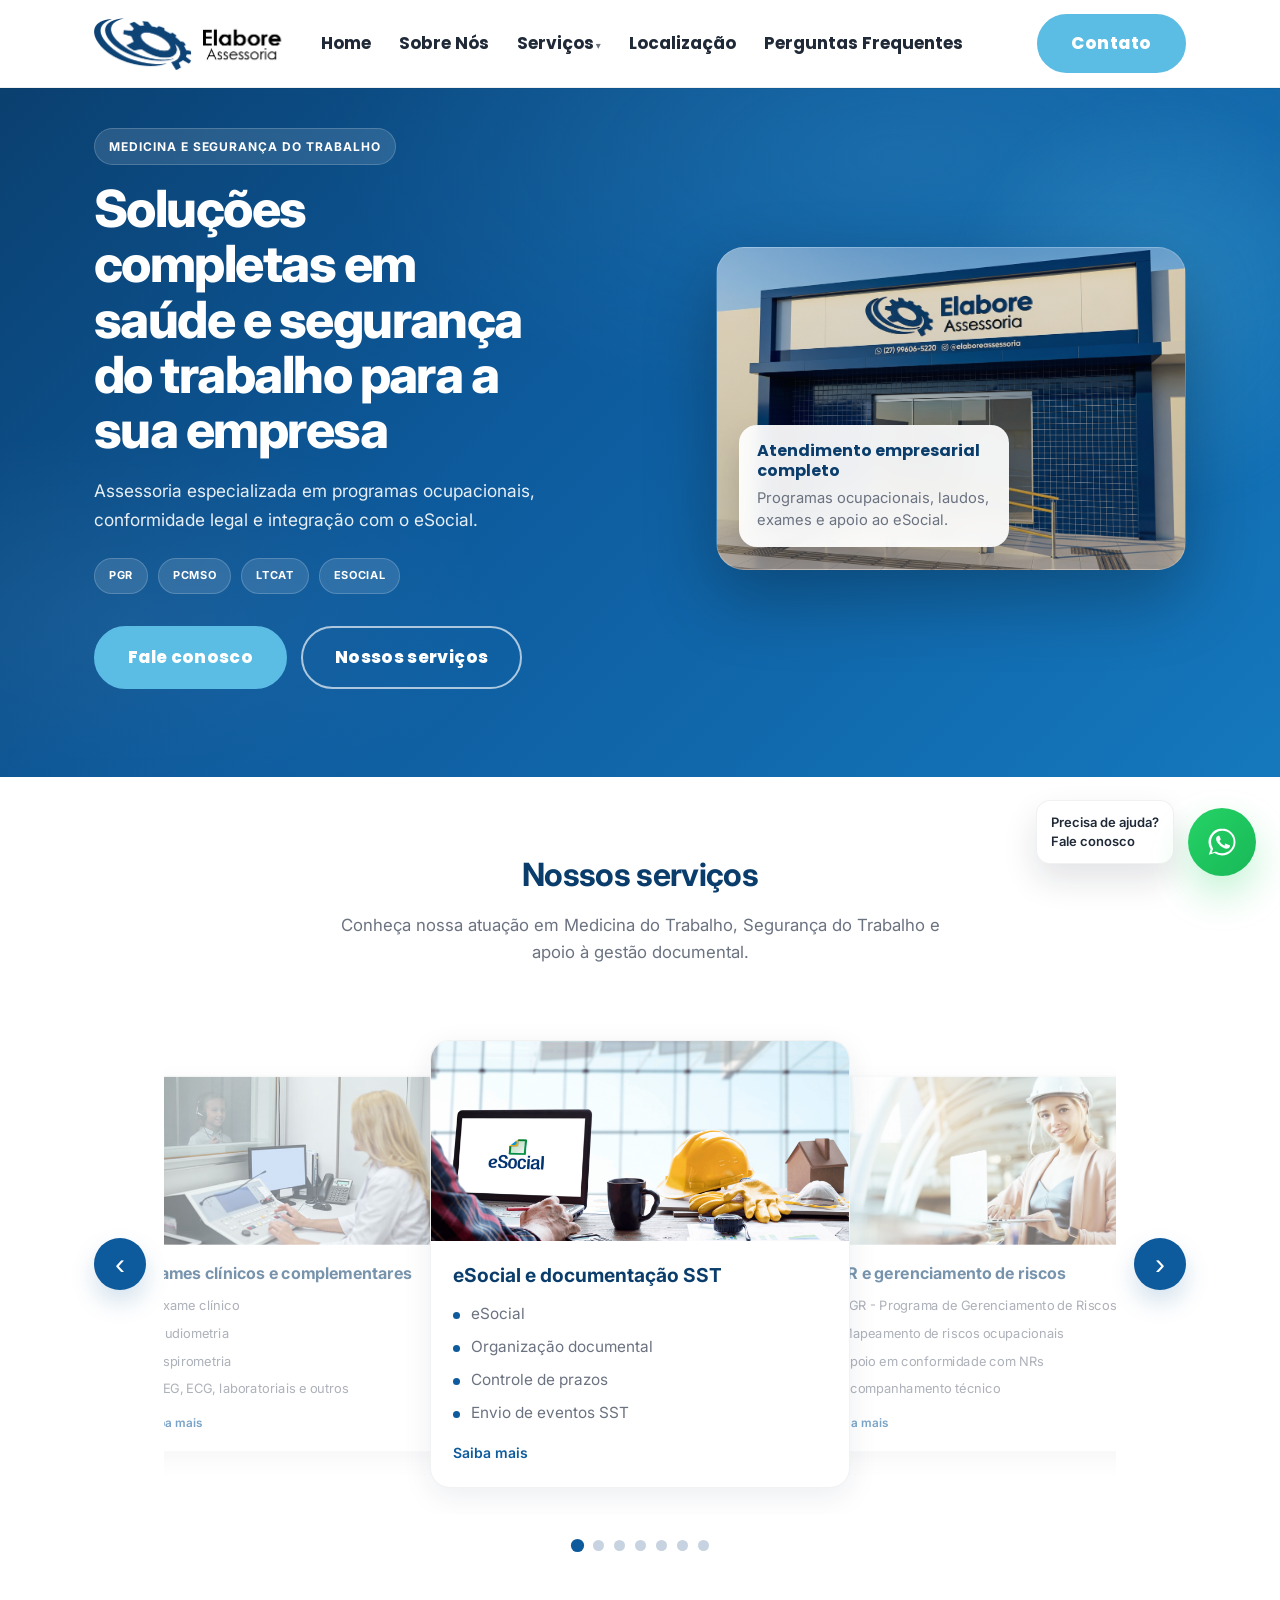
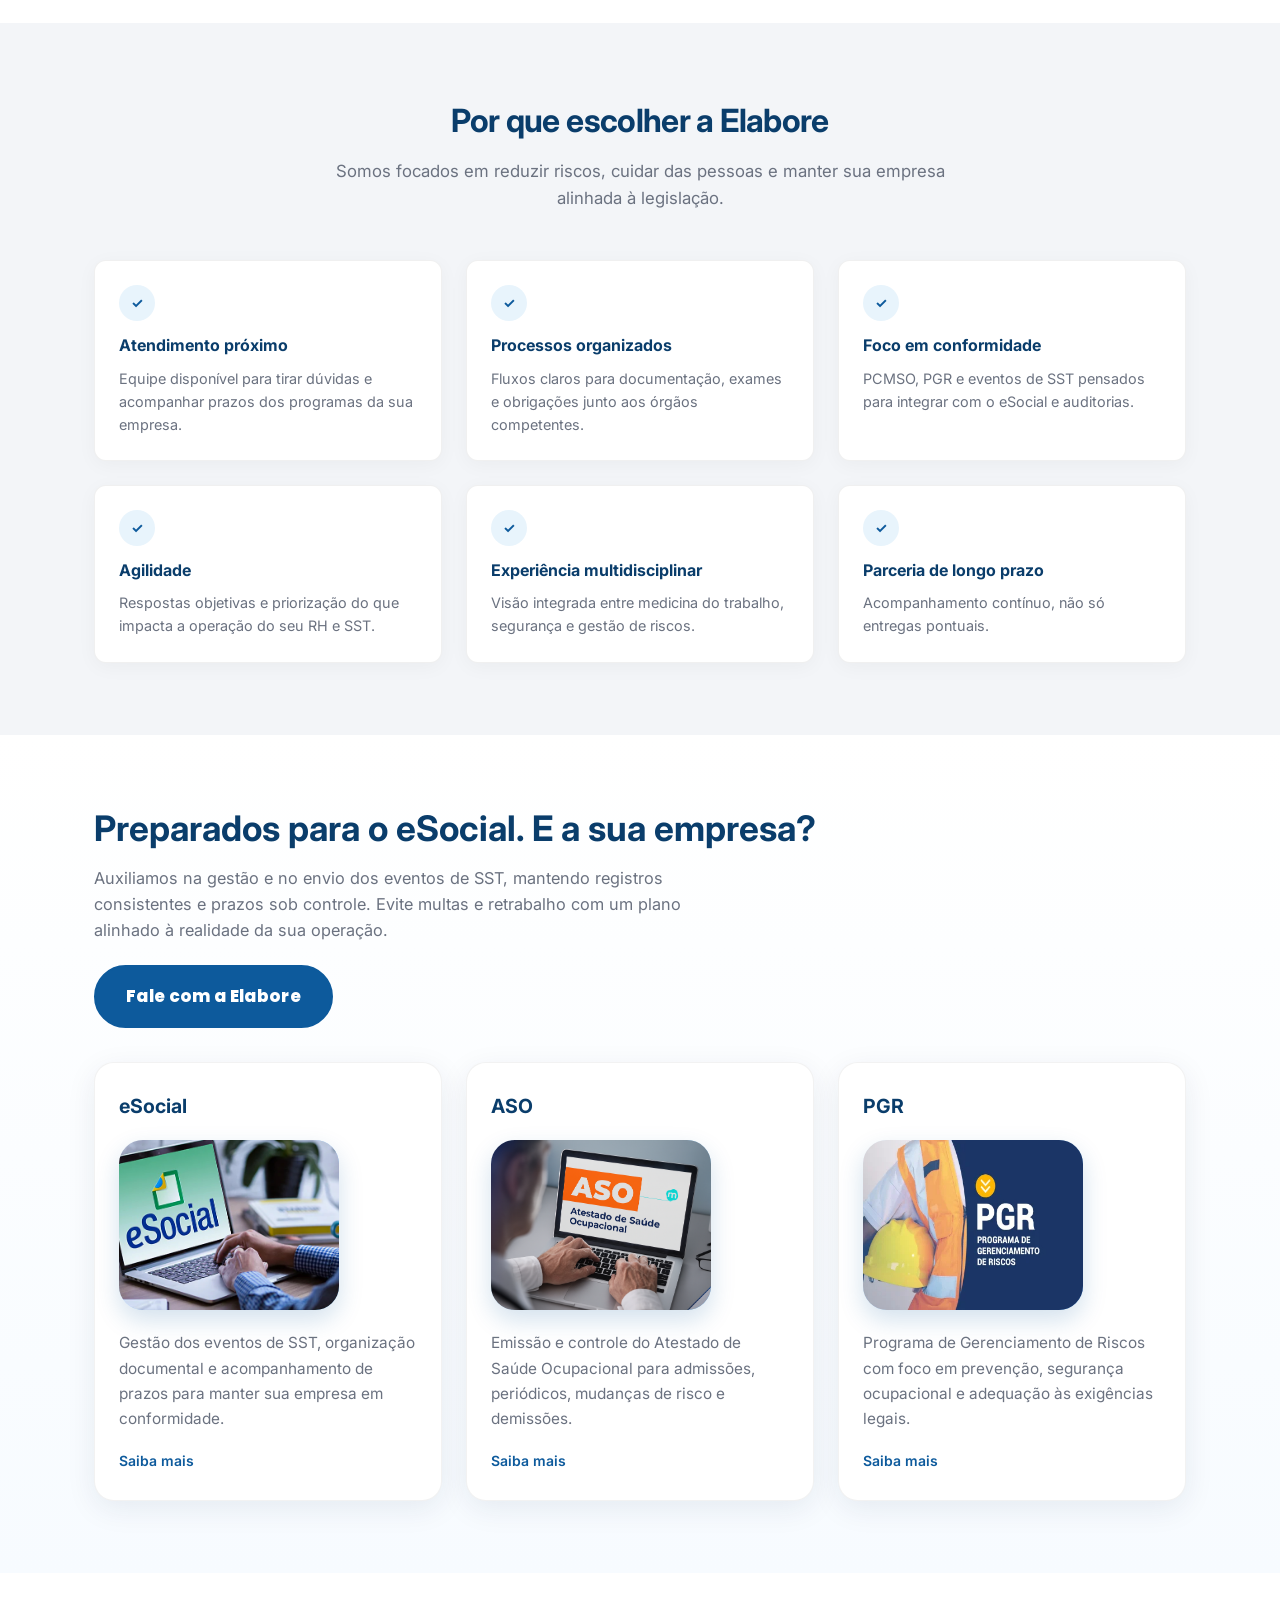
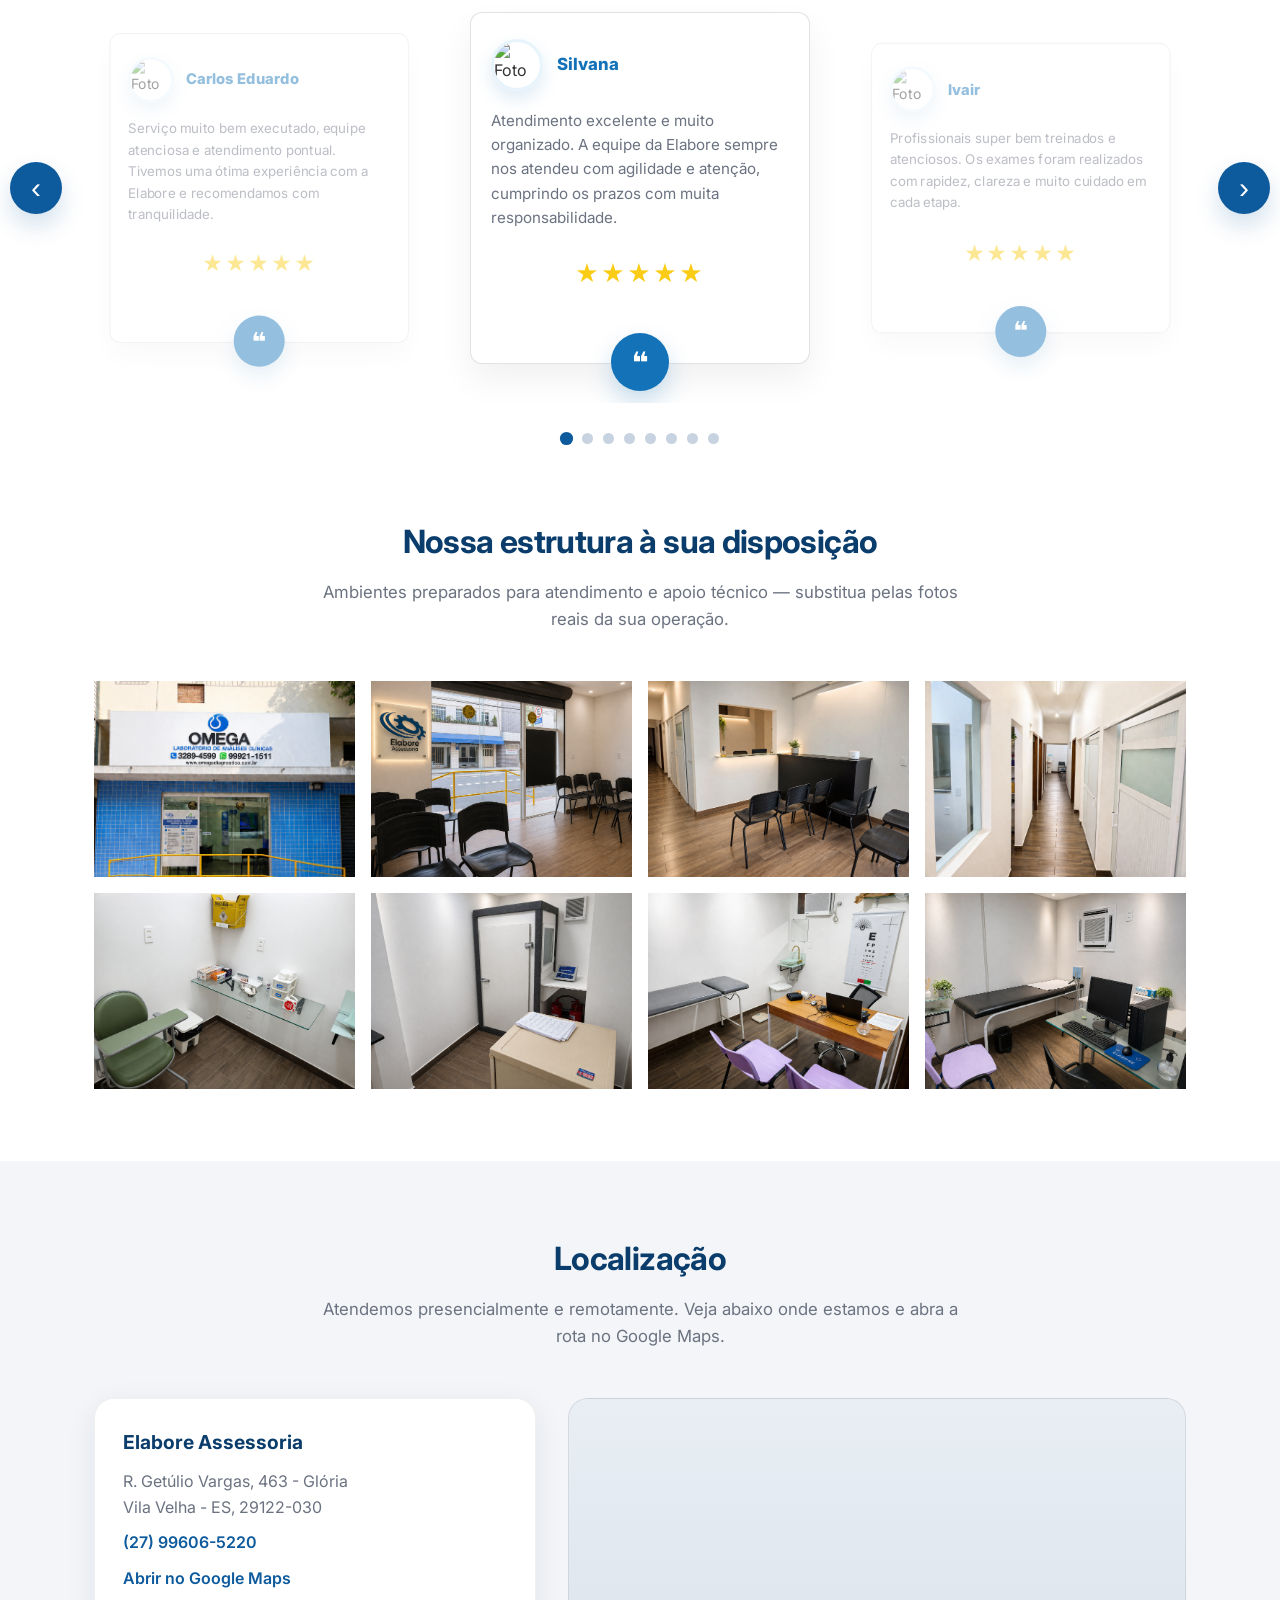
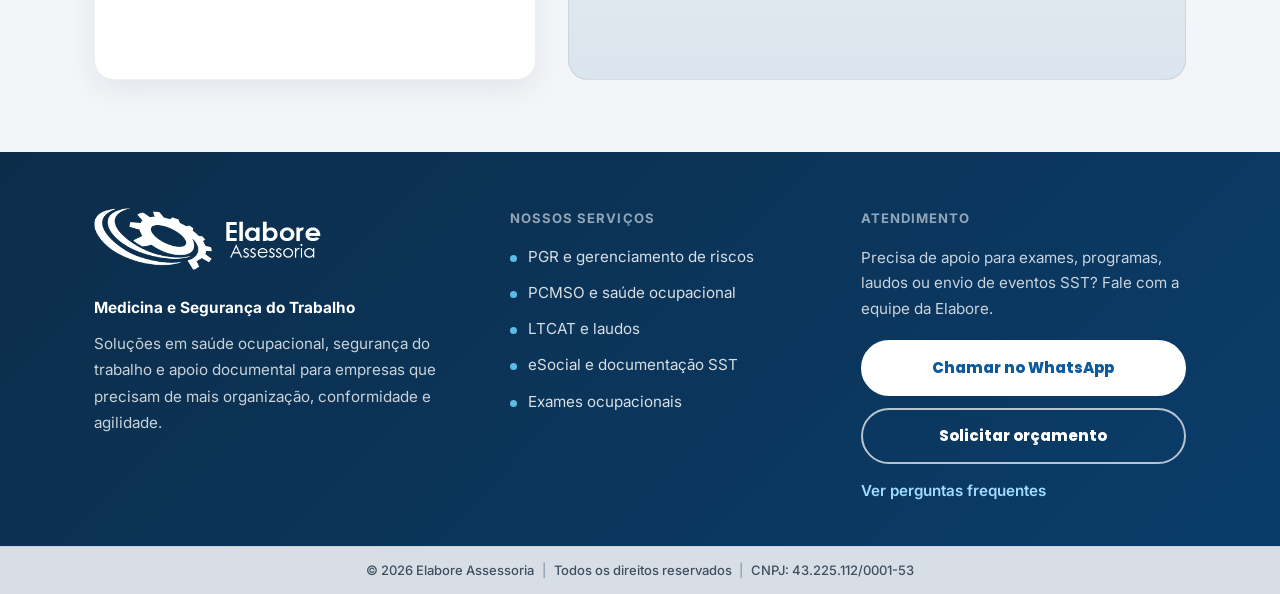
==== index.html @ 05a90b69 "Add files via upload" ====
<!DOCTYPE html>
<html lang="pt-br">
<head>
    <meta charset="UTF-8">
    <meta name="viewport" content="width=device-width, initial-scale=1.0">
    <title>Elabore Assessoria — Medicina e Segurança do Trabalho</title>
    <link rel="stylesheet" href="style.css">
</head>
<body>

    <div class="site-head site-head--top">
        <header class="main-header">
            <div class="container header-inner">
                <a href="#inicio" class="logo-area" aria-label="Elabore Assessoria — início">
                    <img src="logo.png" alt="Elabore Assessoria" class="logo-img" width="200" height="56" decoding="async">
                </a>

                <button class="menu-toggle" type="button" aria-label="Abrir menu" aria-expanded="false">
                    <span></span>
                    <span></span>
                    <span></span>
                </button>

                <nav class="navigation" aria-label="Principal">
                    <ul>
                        <li><a href="#inicio">Home</a></li>
                        <li><a href="#sobre">Sobre Nós</a></li>
                        <li class="nav-dropdown">
                            <a href="medicina-do-trabalho.html" class="nav-dropdown-trigger">Serviços</a>
                            <ul class="nav-dropdown-menu" role="menu">
                                <li><a href="medicina-do-trabalho.html" role="menuitem">Medicina do Trabalho</a></li>
                                <li><a href="seguranca-do-trabalho.html" role="menuitem">Segurança do Trabalho</a></li>
                                <li><a href="laudos-e-ergonomia.html" role="menuitem">Laudos e Ergonomia</a></li>
                                <li><a href="esocial-e-gestao-sst.html" role="menuitem">eSocial e Gestão SST</a></li>
                            </ul>
                        </li>
                        <li><a href="#localizacao">Localização</a></li>
                        <li><a href="faq.html">Perguntas Frequentes</a></li>
                    </ul>
                </nav>

                <div class="header-cta">
                    <a href="contato.html" class="btn-contato-header">Contato</a>
                </div>
            </div>
        </header>
    </div>

    <main>
        <section class="hero" id="inicio">
            <div class="hero-overlay"></div>
        
            <div class="container hero-layout">
                <div class="hero-content">
                    <p class="hero-kicker">Medicina e Segurança do Trabalho</p>
        
                    <h1>Soluções completas em saúde e segurança do trabalho para a sua empresa</h1>
        
                    <p class="hero-lead">
                        Assessoria especializada em programas ocupacionais, conformidade legal e integração com o eSocial.
                    </p>
        
                    <ul class="hero-tags" aria-label="Principais entregas">
                        <li>PGR</li>
                        <li>PCMSO</li>
                        <li>LTCAT</li>
                        <li>eSocial</li>
                    </ul>
        
                    <div class="hero-buttons">
                        <a href="contato.html" class="btn-hero-primary">Fale conosco</a>
                        <a href="#servicos" class="btn-hero-secondary">Nossos serviços</a>
                    </div>
                </div>
        
                <div class="hero-visual" aria-hidden="true">
                    <div class="hero-visual-card hero-visual-card--fachada">
                        <div class="hero-floating-badge">
                            <strong>Atendimento empresarial completo</strong>
                            <span>Programas ocupacionais, laudos, exames e apoio ao eSocial.</span>
                        </div>
                    </div>
                </div>
            </div>
        </section>

        <section class="section section-services" id="servicos">
            <div class="container">
                <header class="section-head">
                    <h2>Nossos serviços</h2>
                    <p>Conheça nossa atuação em Medicina do Trabalho, Segurança do Trabalho e apoio à gestão documental.</p>
                </header>
        
                <div class="services-carousel">
                    <button class="services-nav prev" aria-label="Serviço anterior">‹</button>
        
                    <div class="services-stage">
                        <article class="service-slide active">
                            <div class="service-card service-card--carousel">
                                <div class="service-card-media service-card-media--esocial"></div>
                                <div class="service-card-body">
                                    <h3>eSocial e documentação SST</h3>
                                    <ul class="service-list">
                                        <li>eSocial</li>
                                        <li>Organização documental</li>
                                        <li>Controle de prazos</li>
                                        <li>Envio de eventos SST</li>
                                    </ul>
                                    <a href="contato.html" class="link-arrow">Saiba mais</a>
                                </div>
                            </div>
                        </article>
        
                        <article class="service-slide next">
                            <div class="service-card service-card--carousel">
                                <div class="service-card-media service-card-media--pgr"></div>
                                <div class="service-card-body">
                                    <h3>PGR e gerenciamento de riscos</h3>
                                    <ul class="service-list">
                                        <li>PGR - Programa de Gerenciamento de Riscos</li>
                                        <li>Mapeamento de riscos ocupacionais</li>
                                        <li>Apoio em conformidade com NRs</li>
                                        <li>Acompanhamento técnico</li>
                                    </ul>
                                    <a href="contato.html" class="link-arrow">Saiba mais</a>
                                </div>
                            </div>
                        </article>
        
                        <article class="service-slide">
                            <div class="service-card service-card--carousel">
                                <div class="service-card-media service-card-media--ltcat"></div>
                                <div class="service-card-body">
                                    <h3>LTCAT e laudos ambientais</h3>
                                    <ul class="service-list">
                                        <li>LTCAT - Laudo Técnico das Condições Ambientais</li>
                                        <li>Avaliações ambientais</li>
                                        <li>Suporte técnico para PPP</li>
                                        <li>Base documental para auditorias</li>
                                    </ul>
                                    <a href="contato.html" class="link-arrow">Saiba mais</a>
                                </div>
                            </div>
                        </article>
        
                        <article class="service-slide">
                            <div class="service-card service-card--carousel">
                                <div class="service-card-media service-card-media--pcmso"></div>
                                <div class="service-card-body">
                                    <h3>PCMSO e saúde ocupacional</h3>
                                    <ul class="service-list">
                                        <li>PCMSO - Programa de Controle Médico de Saúde Ocupacional</li>
                                        <li>Coordenação médica</li>
                                        <li>ASO</li>
                                        <li>Acompanhamento de saúde do trabalhador</li>
                                    </ul>
                                    <a href="contato.html" class="link-arrow">Saiba mais</a>
                                </div>
                            </div>
                        </article>
        
                        <article class="service-slide">
                            <div class="service-card service-card--carousel">
                                <div class="service-card-media service-card-media--ergonomia"></div>
                                <div class="service-card-body">
                                    <h3>AET e ergonomia do trabalho</h3>
                                    <ul class="service-list">
                                        <li>AET - Análise Ergonômica do Trabalho</li>
                                        <li>Avaliações ergonômicas</li>
                                        <li>Recomendações de adequação</li>
                                        <li>Melhoria de conforto e prevenção</li>
                                    </ul>
                                    <a href="contato.html" class="link-arrow">Saiba mais</a>
                                </div>
                            </div>
                        </article>
        
                        <article class="service-slide">
                            <div class="service-card service-card--carousel">
                                <div class="service-card-media service-card-media--admissional"></div>
                                <div class="service-card-body">
                                    <h3>Exames ocupacionais essenciais</h3>
                                    <ul class="service-list">
                                        <li>Exame admissional</li>
                                        <li>Exame periódico</li>
                                        <li>Mudança de riscos ocupacionais</li>
                                        <li>Exame demissional</li>
                                    </ul>
                                    <a href="contato.html" class="link-arrow">Saiba mais</a>
                                </div>
                            </div>
                        </article>
        
                        <article class="service-slide prev">
                            <div class="service-card service-card--carousel">
                                <div class="service-card-media service-card-media--audiometria"></div>
                                <div class="service-card-body">
                                    <h3>Exames clínicos e complementares</h3>
                                    <ul class="service-list">
                                        <li>Exame clínico</li>
                                        <li>Audiometria</li>
                                        <li>Espirometria</li>
                                        <li>EEG, ECG, laboratoriais e outros</li>
                                    </ul>
                                    <a href="contato.html" class="link-arrow">Saiba mais</a>
                                </div>
                            </div>
                        </article>
                    </div>
        
                    <button class="services-nav next" aria-label="Próximo serviço">›</button>
                </div>
        
                <div class="services-dots" aria-label="Paginação dos serviços">
                    <button class="services-dot active" data-slide="0" aria-label="Ir para slide 1"></button>
                    <button class="services-dot" data-slide="1" aria-label="Ir para slide 2"></button>
                    <button class="services-dot" data-slide="2" aria-label="Ir para slide 3"></button>
                    <button class="services-dot" data-slide="3" aria-label="Ir para slide 4"></button>
                    <button class="services-dot" data-slide="4" aria-label="Ir para slide 5"></button>
                    <button class="services-dot" data-slide="5" aria-label="Ir para slide 6"></button>
                    <button class="services-dot" data-slide="6" aria-label="Ir para slide 7"></button>
                </div>
            </div>
        </section>

        <section class="section section-alt" id="sobre">
            <div class="container">
                <header class="section-head">
                    <h2>Por que escolher a Elabore</h2>
                    <p>Somos focados em reduzir riscos, cuidar das pessoas e manter sua empresa alinhada à legislação.</p>
                </header>
                <div class="features-grid">
                    <div class="feature-item">
                        <span class="feature-icon" aria-hidden="true">✓</span>
                        <h3>Atendimento próximo</h3>
                        <p>Equipe disponível para tirar dúvidas e acompanhar prazos dos programas da sua empresa.</p>
                    </div>
                    <div class="feature-item">
                        <span class="feature-icon" aria-hidden="true">✓</span>
                        <h3>Processos organizados</h3>
                        <p>Fluxos claros para documentação, exames e obrigações junto aos órgãos competentes.</p>
                    </div>
                    <div class="feature-item">
                        <span class="feature-icon" aria-hidden="true">✓</span>
                        <h3>Foco em conformidade</h3>
                        <p>PCMSO, PGR e eventos de SST pensados para integrar com o eSocial e auditorias.</p>
                    </div>
                    <div class="feature-item">
                        <span class="feature-icon" aria-hidden="true">✓</span>
                        <h3>Agilidade</h3>
                        <p>Respostas objetivas e priorização do que impacta a operação do seu RH e SST.</p>
                    </div>
                    <div class="feature-item">
                        <span class="feature-icon" aria-hidden="true">✓</span>
                        <h3>Experiência multidisciplinar</h3>
                        <p>Visão integrada entre medicina do trabalho, segurança e gestão de riscos.</p>
                    </div>
                    <div class="feature-item">
                        <span class="feature-icon" aria-hidden="true">✓</span>
                        <h3>Parceria de longo prazo</h3>
                        <p>Acompanhamento contínuo, não só entregas pontuais.</p>
                    </div>
                </div>
            </div>
        </section>

        <section class="section section-highlight">
            <div class="container">
                <div class="highlight-top">
                    <div class="highlight-copy">
                        <h2>Preparados para o eSocial. E a sua empresa?</h2>
                        <p>Auxiliamos na gestão e no envio dos eventos de SST, mantendo registros consistentes e prazos sob controle. Evite multas e retrabalho com um plano alinhado à realidade da sua operação.</p>
                        <a href="contato.html" class="btn-solid-blue">Fale com a Elabore</a>
                    </div>
                </div>
        
                <div class="highlight-services-grid">
                    <article class="highlight-service-card">
                        <h3>eSocial</h3>
                
                        <div class="highlight-service-badge">
                            <img src="esocial.jpg" alt="eSocial">
                        </div>
                
                        <p>Gestão dos eventos de SST, organização documental e acompanhamento de prazos para manter sua empresa em conformidade.</p>
                        <a href="contato.html" class="link-arrow">Saiba mais</a>
                    </article>
                
                    <article class="highlight-service-card">
                        <h3>ASO</h3>
                
                        <div class="highlight-service-badge">
                            <img src="asoo.jpg" alt="ASO">
                        </div>
                
                        <p>Emissão e controle do Atestado de Saúde Ocupacional para admissões, periódicos, mudanças de risco e demissões.</p>
                        <a href="contato.html" class="link-arrow">Saiba mais</a>
                    </article>
                
                    <article class="highlight-service-card">
                        <h3>PGR</h3>
                
                        <div class="highlight-service-badge">
                            <img src="pgr.jpg" alt="PGR">
                        </div>
                
                        <p>Programa de Gerenciamento de Riscos com foco em prevenção, segurança ocupacional e adequação às exigências legais.</p>
                        <a href="contato.html" class="link-arrow">Saiba mais</a>
                    </article>
                </div>
            </div>
        </section>

        <div class="testimonial-carousel">
            <button class="testimonial-nav prev" aria-label="Depoimento anterior">‹</button>
        
            <div class="testimonial-stage">
                <article class="testimonial-slide active">
                    <div class="testimonial-card testimonial-card--carousel">
                        <div class="testimonial-person">
                            <div class="testimonial-avatar">
                                <img src="https://i.pravatar.cc/120?img=32" alt="Foto genérica de cliente">
                            </div>
                            <div class="testimonial-person-info">
                                <h3>Silvana</h3>
                            </div>
                        </div>
        
                        <p>
                            Atendimento excelente e muito organizado. A equipe da Elabore sempre nos atendeu
                            com agilidade e atenção, cumprindo os prazos com muita responsabilidade.
                        </p>
        
                        <div class="testimonial-stars" aria-label="5 estrelas">★★★★★</div>
                        <div class="testimonial-quote-icon">❝</div>
                    </div>
                </article>
        
                <article class="testimonial-slide next">
                    <div class="testimonial-card testimonial-card--carousel">
                        <div class="testimonial-person">
                            <div class="testimonial-avatar">
                                <img src="https://i.pravatar.cc/120?img=12" alt="Foto genérica de cliente">
                            </div>
                            <div class="testimonial-person-info">
                                <h3>Ivair</h3>
                            </div>
                        </div>
        
                        <p>
                            Profissionais super bem treinados e atenciosos. Os exames foram realizados com
                            rapidez, clareza e muito cuidado em cada etapa.
                        </p>
        
                        <div class="testimonial-stars" aria-label="5 estrelas">★★★★★</div>
                        <div class="testimonial-quote-icon">❝</div>
                    </div>
                </article>
        
                <article class="testimonial-slide">
                    <div class="testimonial-card testimonial-card--carousel">
                        <div class="testimonial-person">
                            <div class="testimonial-avatar">
                                <img src="https://i.pravatar.cc/120?img=54" alt="Foto genérica de cliente">
                            </div>
                            <div class="testimonial-person-info">
                                <h3>Wellington</h3>
                            </div>
                        </div>
        
                        <p>
                            Atendimento educado, pontual e muito profissional. A Elabore transmite segurança e
                            confiança desde o primeiro contato.
                        </p>
        
                        <div class="testimonial-stars" aria-label="5 estrelas">★★★★★</div>
                        <div class="testimonial-quote-icon">❝</div>
                    </div>
                </article>
        
                <article class="testimonial-slide">
                    <div class="testimonial-card testimonial-card--carousel">
                        <div class="testimonial-person">
                            <div class="testimonial-avatar">
                                <img src="https://i.pravatar.cc/120?img=25" alt="Foto genérica de cliente">
                            </div>
                            <div class="testimonial-person-info">
                                <h3>Mariana</h3>
                            </div>
                        </div>
        
                        <p>
                            Atendimento claro, rápido e muito organizado. A equipe passou bastante segurança
                            durante todo o processo e facilitou muito nossa rotina.
                        </p>
        
                        <div class="testimonial-stars" aria-label="5 estrelas">★★★★★</div>
                        <div class="testimonial-quote-icon">❝</div>
                    </div>
                </article>
        
                <article class="testimonial-slide">
                    <div class="testimonial-card testimonial-card--carousel">
                        <div class="testimonial-person">
                            <div class="testimonial-avatar">
                                <img src="https://i.pravatar.cc/120?img=41" alt="Foto genérica de cliente">
                            </div>
                            <div class="testimonial-person-info">
                                <h3>Patrícia</h3>
                            </div>
                        </div>
        
                        <p>
                            Fomos muito bem atendidos desde o início. A equipe da Elabore explica tudo com
                            clareza e demonstra bastante conhecimento técnico.
                        </p>
        
                        <div class="testimonial-stars" aria-label="5 estrelas">★★★★★</div>
                        <div class="testimonial-quote-icon">❝</div>
                    </div>
                </article>
        
                <article class="testimonial-slide">
                    <div class="testimonial-card testimonial-card--carousel">
                        <div class="testimonial-person">
                            <div class="testimonial-avatar">
                                <img src="https://i.pravatar.cc/120?img=15" alt="Foto genérica de cliente">
                            </div>
                            <div class="testimonial-person-info">
                                <h3>Renato</h3>
                            </div>
                        </div>
        
                        <p>
                            Excelente atendimento e compromisso com os prazos. A organização dos documentos e
                            a condução dos serviços fizeram toda a diferença para nós.
                        </p>
        
                        <div class="testimonial-stars" aria-label="5 estrelas">★★★★★</div>
                        <div class="testimonial-quote-icon">❝</div>
                    </div>
                </article>
        
                <article class="testimonial-slide">
                    <div class="testimonial-card testimonial-card--carousel">
                        <div class="testimonial-person">
                            <div class="testimonial-avatar">
                                <img src="https://i.pravatar.cc/120?img=48" alt="Foto genérica de cliente">
                            </div>
                            <div class="testimonial-person-info">
                                <h3>Fernanda</h3>
                            </div>
                        </div>
        
                        <p>
                            Gostei muito da agilidade no retorno e da forma como a Elabore conduziu nosso
                            atendimento. Tudo foi feito com atenção e profissionalismo.
                        </p>
        
                        <div class="testimonial-stars" aria-label="5 estrelas">★★★★★</div>
                        <div class="testimonial-quote-icon">❝</div>
                    </div>
                </article>
        
                <article class="testimonial-slide prev">
                    <div class="testimonial-card testimonial-card--carousel">
                        <div class="testimonial-person">
                            <div class="testimonial-avatar">
                                <img src="https://i.pravatar.cc/120?img=67" alt="Foto genérica de cliente">
                            </div>
                            <div class="testimonial-person-info">
                                <h3>Carlos Eduardo</h3>
                            </div>
                        </div>
        
                        <p>
                            Serviço muito bem executado, equipe atenciosa e atendimento pontual. Tivemos uma
                            ótima experiência com a Elabore e recomendamos com tranquilidade.
                        </p>
        
                        <div class="testimonial-stars" aria-label="5 estrelas">★★★★★</div>
                        <div class="testimonial-quote-icon">❝</div>
                    </div>
                </article>
            </div>
        
            <button class="testimonial-nav next" aria-label="Próximo depoimento">›</button>
            
        </div>
        
        <div class="testimonial-dots" aria-label="Paginação dos depoimentos">
            <button class="testimonial-dot active" data-slide="0" aria-label="Ir para depoimento 1"></button>
            <button class="testimonial-dot" data-slide="1" aria-label="Ir para depoimento 2"></button>
            <button class="testimonial-dot" data-slide="2" aria-label="Ir para depoimento 3"></button>
            <button class="testimonial-dot" data-slide="3" aria-label="Ir para depoimento 4"></button>
            <button class="testimonial-dot" data-slide="4" aria-label="Ir para depoimento 5"></button>
            <button class="testimonial-dot" data-slide="5" aria-label="Ir para depoimento 6"></button>
            <button class="testimonial-dot" data-slide="6" aria-label="Ir para depoimento 7"></button>
            <button class="testimonial-dot" data-slide="7" aria-label="Ir para depoimento 8"></button>
        </div>

        <section class="section section-gallery">
            <div class="container">
                <header class="section-head">
                    <h2>Nossa estrutura à sua disposição</h2>
                    <p>Ambientes preparados para atendimento e apoio técnico — substitua pelas fotos reais da sua operação.</p>
                </header>
                <div class="gallery-grid">
                    <div class="gallery-cell gallery-cell--wide">
                        <img src="fachadaa.png" alt="Fachada da Elabore Assessoria">
                    </div>

                    <div class="gallery-cell">
                        <img src="entrada.png" alt="Entrada da clínica">
                    </div>

                    <div class="gallery-cell">
                        <img src="espera.png" alt="Sala de espera">
                    </div>

                    <div class="gallery-cell">
                        <img src="corre.png" alt="Corredor interno">
                    </div>

                    <div class="gallery-cell">
                        <img src="sangue.png" alt="Sala de coleta">
                    </div>

                    <div class="gallery-cell">
                        <img src="audiome.png" alt="Sala de audiometria">
                    </div>

                    <div class="gallery-cell">
                        <img src="olho.png" alt="Sala de exames visuais">
                    </div>

                    <div class="gallery-cell">
                        <img src="sala.png" alt="Consultório da Elabore">
                    </div>
                </div>
            </div>
        </section>

        <section class="section section-alt" id="localizacao">
            <div class="container">
                <header class="section-head">
                    <h2>Localização</h2>
                    <p>Atendemos presencialmente e remotamente. Veja abaixo onde estamos e abra a rota no Google Maps.</p>
                </header>
        
                <div class="location-block">
                    <div class="location-info">
                        <h3>Elabore Assessoria</h3>
                        <p>R. Getúlio Vargas, 463 - Glória<br>Vila Velha - ES, 29122-030</p>
                        <p><a href="tel:+5527996065220">(27) 99606-5220</a></p>
                        <p>
                            <a
                                href="https://www.google.com/maps/place/Elabore+assessoria+em+medicina+e+seguran%C3%A7a+do+trabalho/data=!4m2!3m1!1s0x0:0x8edfe698b1db4854?sa=X&ved=1t:2428&ictx=111"
                                target="_blank"
                                rel="noopener"
                            >
                                Abrir no Google Maps
                            </a>
                        </p>
                    </div>
        
                    <div class="location-map">
                        <iframe
                            src="https://www.google.com/maps?q=R.%20Get%C3%BAlio%20Vargas%2C%20463%20-%20Gl%C3%B3ria%2C%20Vila%20Velha%20-%20ES%2C%2029122-030&z=16&output=embed"
                            loading="lazy"
                            allowfullscreen=""
                            referrerpolicy="no-referrer-when-downgrade"
                            title="Mapa da Elabore Assessoria">
                        </iframe>
                    </div>
                </div>
            </div>
        </section>

    </main>

    <footer class="site-footer">
    <div class="container footer-grid">
        <div class="footer-brand">
            <a href="index.html#inicio" class="footer-logo" aria-label="Elabore Assessoria - início">
                <img src="toda-branca.png" alt="Elabore Assessoria" class="footer-logo-img">
            </a>

            <p class="footer-brand-subtitle">Medicina e Segurança do Trabalho</p>

            <p class="footer-brand-text">
                Soluções em saúde ocupacional, segurança do trabalho e apoio documental
                para empresas que precisam de mais organização, conformidade e agilidade.
            </p>
        </div>

        <div class="footer-col">
            <h3>Nossos serviços</h3>
            <ul class="footer-links-list">
                <li>PGR e gerenciamento de riscos</li>
                <li>PCMSO e saúde ocupacional</li>
                <li>LTCAT e laudos</li>
                <li>eSocial e documentação SST</li>
                <li>Exames ocupacionais</li>
            </ul>
        </div>

        <div class="footer-col footer-col--cta">
            <h3>Atendimento</h3>
            <p>
                Precisa de apoio para exames, programas, laudos ou envio de eventos SST?
                Fale com a equipe da Elabore.
            </p>

            <div class="footer-actions">
                <a href="https://wa.me/5527996065220" target="_blank" rel="noopener" class="footer-action-btn">
                    Chamar no WhatsApp
                </a>

                <a href="contato.html" class="footer-action-btn footer-action-btn--secondary">
                    Solicitar orçamento
                </a>
            </div>

            <a href="faq.html" class="footer-mini-link">Ver perguntas frequentes</a>
        </div>
    </div>

    <div class="footer-bottom">
        <div class="container footer-bottom-inner">
            <p class="footer-legal">
                © <span id="year"></span> Elabore Assessoria
                <span class="footer-legal-sep" aria-hidden="true">|</span>
                Todos os direitos reservados
                <span class="footer-legal-sep" aria-hidden="true">|</span>
                CNPJ: 43.225.112/0001-53
            </p>
        </div>
    </div>
    </footer>

    <div class="wa-widget-container">
        <div id="wa-popup" class="wa-popup" aria-hidden="true">
            <div class="wa-popup-card">
                <button type="button" id="wa-popup-close" class="wa-popup-close" aria-label="Fechar atendimento">
                    <span></span>
                    <span></span>
                </button>
    
                <div class="wa-popup-header">
                    <div class="wa-popup-brand">
                        <div class="wa-brand-badge">
                            <img src="logoo.png" alt="Elabore Assessoria">
                        </div>
                        <div class="wa-header-texts">
                            <strong>Fale com a Elabore</strong>
                            <p>Escolha um atendimento e continue no WhatsApp.</p>
                        </div>
                    </div>
                </div>
    
                <div class="wa-popup-body">
                    <p class="wa-popup-info">Atendimento rápido para dúvidas, agendamentos e orçamentos.</p>
    
                    <a
                        href="https://wa.me/5527996065220?text=Ol%C3%A1%21%20Gostaria%20de%20mais%20informa%C3%A7%C3%B5es%20sobre%20os%20servi%C3%A7os%20da%20Elabore."
                        target="_blank"
                        rel="noopener"
                        class="wa-contact-item"
                    >
                        <div class="wa-contact-avatar">
                            <img src="logoo.png" alt="Elabore Assessoria">
                        </div>
    
                        <div class="wa-contact-info">
                            <strong>Atendimento Geral</strong>
                            <span>Dúvidas, agendamentos e orientações</span>
                        </div>
    
                        <div class="wa-contact-status">
                            <small>Online</small>
                        </div>
                    </a>
    
                    <a
                        href="https://wa.me/5527996065220?text=Ol%C3%A1%21%20Quero%20solicitar%20um%20or%C3%A7amento%20comercial%20da%20Elabore."
                        target="_blank"
                        rel="noopener"
                        class="wa-contact-item"
                    >
                        <div class="wa-contact-avatar">
                            <img src="logoo.png" alt="Elabore Assessoria">
                        </div>
    
                        <div class="wa-contact-info">
                            <strong>Comercial</strong>
                            <span>Orçamentos e propostas</span>
                        </div>
    
                        <div class="wa-contact-status">
                            <small>Online</small>
                        </div>
                    </a>
                </div>
            </div>
        </div>
    
        <div id="wa-tooltip" class="wa-tooltip">
            Precisa de ajuda?<br>Fale conosco
        </div>
    
        <button id="wa-toggle-btn" class="wa-toggle-btn" aria-label="Abrir atendimento no WhatsApp" aria-expanded="false">
            <svg id="wa-icon-logo" viewBox="0 0 32 32" fill="currentColor" xmlns="http://www.w3.org/2000/svg" aria-hidden="true">
                <path d="M16.05 2.5a13.5 13.5 0 0 0-11.4 20.73l-1.89 5.58 5.72-1.86A13.43 13.43 0 0 0 16 29.5a13.5 13.5 0 0 0 0-27zm0 24.75a11.17 11.17 0 0 1-5.71-1.57l-.41-.24-4.24 1.38 1.4-4.14-.26-.42a11.23 11.23 0 0 1-1.78-6.1A11.26 11.26 0 1 1 16.05 27.25zm6.18-8.44c-.34-.17-2-.99-2.31-1.1s-.54-.17-.76.17-.87 1.1-.1 1.43c-.22.33-.45.39-.79.22s-1.43-.53-2.73-1.69c-1-1-1.68-2.22-1.88-2.55s-.02-.5.15-.67c.15-.15.34-.39.51-.59.17-.19.22-.34.34-.56.11-.22.06-.42-.03-.59s-.76-1.84-1.04-2.52c-.28-.66-.56-.57-.76-.58s-.42-.01-.65-.01a1.25 1.25 0 0 0-.9.42c-.31.34-1.19 1.16-1.19 2.84s1.22 3.3 1.39 3.53 2.41 3.68 5.84 5.16c.82.35 1.46.56 1.96.72.82.26 1.57.22 2.16.13.66-.1 2-.82 2.28-1.6.28-.79.28-1.46.2-1.6s-.31-.23-.65-.4z"/>
            </svg>
    
            <svg id="wa-icon-close" viewBox="0 0 24 24" fill="none" stroke="currentColor" stroke-width="2.4" stroke-linecap="round" stroke-linejoin="round" aria-hidden="true">
                <line x1="18" y1="6" x2="6" y2="18"></line>
                <line x1="6" y1="6" x2="18" y2="18"></line>
            </svg>
        </button>
    </div>

    <script>
        (function () {
            var yearEl = document.getElementById('year');
            if (yearEl) yearEl.textContent = new Date().getFullYear();
        })();
    </script>

    <script>
        (function () {
            var head = document.querySelector('.site-head');
            if (!head) return;
            var limite = 12;

            function atualizarTopo() {
                if (window.scrollY <= limite) {
                    head.classList.add('site-head--top');
                } else {
                    head.classList.remove('site-head--top');
                }
            }

            atualizarTopo();
            window.addEventListener('scroll', atualizarTopo, { passive: true });
            window.addEventListener('resize', atualizarTopo);
        })();
    </script>

    <script>
        (function () {
            var slides = document.querySelectorAll('.service-slide');
            var dots = document.querySelectorAll('.services-dot');
            var prevBtn = document.querySelector('.services-nav.prev');
            var nextBtn = document.querySelector('.services-nav.next');

            if (!slides.length || !prevBtn || !nextBtn) return;

            var current = 0;
            var autoplay;

            function updateCarousel(index) {
                slides.forEach(function (slide) {
                    slide.classList.remove('prev', 'active', 'next');
                });

                dots.forEach(function (dot) {
                    dot.classList.remove('active');
                });

                var prev = (index - 1 + slides.length) % slides.length;
                var next = (index + 1) % slides.length;

                slides[index].classList.add('active');
                slides[prev].classList.add('prev');
                slides[next].classList.add('next');

                if (dots[index]) {
                    dots[index].classList.add('active');
                }

                current = index;
            }

            function nextSlide() {
                updateCarousel((current + 1) % slides.length);
            }

            function prevSlide() {
                updateCarousel((current - 1 + slides.length) % slides.length);
            }

            function startAutoplay() {
                stopAutoplay();
                autoplay = setInterval(nextSlide, 4000);
            }

            function stopAutoplay() {
                if (autoplay) {
                    clearInterval(autoplay);
                }
            }

            nextBtn.addEventListener('click', function () {
                nextSlide();
                startAutoplay();
            });

            prevBtn.addEventListener('click', function () {
                prevSlide();
                startAutoplay();
            });

            dots.forEach(function (dot, index) {
                dot.addEventListener('click', function () {
                    updateCarousel(index);
                    startAutoplay();
                });
            });

            updateCarousel(0);
            startAutoplay();
        })();
    </script>

    <script>
        (function () {
            const waToggleBtn = document.getElementById('wa-toggle-btn');
            const waPopup = document.getElementById('wa-popup');
            const waTooltip = document.getElementById('wa-tooltip');
            const waIconLogo = document.getElementById('wa-icon-logo');
            const waIconClose = document.getElementById('wa-icon-close');
            const waPopupClose = document.getElementById('wa-popup-close');

            if (!waToggleBtn || !waPopup || !waTooltip || !waIconLogo || !waIconClose || !waPopupClose) return;

            function openPopup() {
                waPopup.classList.add('active');
                waTooltip.classList.add('hidden');
                waToggleBtn.classList.add('active');
                waToggleBtn.setAttribute('aria-expanded', 'true');
                waPopup.setAttribute('aria-hidden', 'false');
                waIconLogo.style.display = 'none';
                waIconClose.style.display = 'block';
            }

            function closePopup() {
                waPopup.classList.remove('active');
                waToggleBtn.classList.remove('active');
                waToggleBtn.setAttribute('aria-expanded', 'false');
                waPopup.setAttribute('aria-hidden', 'true');
                waIconLogo.style.display = 'block';
                waIconClose.style.display = 'none';

                if (window.innerWidth > 640) {
                    waTooltip.classList.remove('hidden');
                }
            }

            function togglePopup() {
                if (waPopup.classList.contains('active')) {
                    closePopup();
                } else {
                    openPopup();
                }
            }

            waToggleBtn.addEventListener('click', togglePopup);
            waPopupClose.addEventListener('click', closePopup);

            document.addEventListener('click', function (event) {
                const clickedInsideWidget = event.target.closest('.wa-widget-container');
                if (!clickedInsideWidget && waPopup.classList.contains('active')) {
                    closePopup();
                }
            });

            window.addEventListener('load', function () {
                if (window.innerWidth > 640) {
                    setTimeout(function () {
                        waTooltip.classList.remove('hidden');
                    }, 900);
                }
            });
        })();
    </script>

    <script>
        (function () {
            var slides = document.querySelectorAll('.testimonial-slide');
            var dots = document.querySelectorAll('.testimonial-dot');
            var prevBtn = document.querySelector('.testimonial-nav.prev');
            var nextBtn = document.querySelector('.testimonial-nav.next');

            if (!slides.length || !prevBtn || !nextBtn) return;

            var current = 0;
            var autoplay;

            function updateTestimonials(index) {
                slides.forEach(function (slide) {
                    slide.classList.remove('prev', 'active', 'next');
                });

                dots.forEach(function (dot) {
                    dot.classList.remove('active');
                });

                var prev = (index - 1 + slides.length) % slides.length;
                var next = (index + 1) % slides.length;

                slides[index].classList.add('active');
                slides[prev].classList.add('prev');
                slides[next].classList.add('next');

                if (dots[index]) {
                    dots[index].classList.add('active');
                }

                current = index;
            }

            function nextSlide() {
                updateTestimonials((current + 1) % slides.length);
            }

            function prevSlide() {
                updateTestimonials((current - 1 + slides.length) % slides.length);
            }

            function startAutoplay() {
                stopAutoplay();
                autoplay = setInterval(nextSlide, 4500);
            }

            function stopAutoplay() {
                if (autoplay) {
                    clearInterval(autoplay);
                }
            }

            nextBtn.addEventListener('click', function () {
                nextSlide();
                startAutoplay();
            });

            prevBtn.addEventListener('click', function () {
                prevSlide();
                startAutoplay();
            });

            dots.forEach(function (dot, index) {
                dot.addEventListener('click', function () {
                    updateTestimonials(index);
                    startAutoplay();
                });
            });

            updateTestimonials(0);
            startAutoplay();
        })();
    </script>

    <script>
        (function () {
            const toggle = document.querySelector('.menu-toggle');
            const nav = document.querySelector('.navigation');
            const cta = document.querySelector('.header-cta');
            const navLinks = document.querySelectorAll('.navigation a');

            if (!toggle || !nav || !cta) return;

            function abrirMenu() {
                nav.classList.add('is-open');
                cta.classList.add('menu-cta-open');
                toggle.setAttribute('aria-expanded', 'true');
            }

            function fecharMenu() {
                nav.classList.remove('is-open');
                cta.classList.remove('menu-cta-open');
                toggle.setAttribute('aria-expanded', 'false');
            }

            toggle.addEventListener('click', function () {
                const aberto = nav.classList.contains('is-open');

                if (aberto) {
                    fecharMenu();
                } else {
                    abrirMenu();
                }
            });

            navLinks.forEach(function (link) {
                link.addEventListener('click', function () {
                    if (window.innerWidth <= 1024) {
                        fecharMenu();
                    }
                });
            });

            window.addEventListener('resize', function () {
                if (window.innerWidth > 1024) {
                    fecharMenu();
                }
            });
        })();
    </script>
</body>
</html>
---- style.css ----
/* =========================================
   1. RESET E VARIÁVEIS
   ========================================= */
@import url('https://fonts.googleapis.com/css2?family=Inter:wght@400;500;600;700&family=Poppins:wght@600;700;800&display=swap');

:root {
    --azul-elabore: #0d5a9c;
    --azul-escuro: #0a3d6b;
    --azul-claro: #e8f4fc;
    --azul-logo: #1a1f2e;
    --cta-cyan: #5BBCE4;
    --cta-cyan-hover: #4aa8d4;
    --cinza-texto: #333333;
    --cinza-mudo: #6b7280;
    --cinza-fundo: #f3f5f8;
    --branco: #ffffff;
    --sombra-card: 0 8px 30px rgba(15, 40, 75, 0.08);
    --sombra-card-hover: 0 14px 40px rgba(15, 40, 75, 0.12);
    --radius: 12px;
    --radius-lg: 20px;
    --font-main: 'Inter', system-ui, sans-serif;
    --font-ui: 'Poppins', system-ui, sans-serif;
    --transition: all 0.25s ease;
    --head-offset: 84px;
}

* {
    margin: 0;
    padding: 0;
    box-sizing: border-box;
}

html {
    scroll-behavior: smooth;
    scroll-padding-top: var(--head-offset);
}

body {
    font-family: var(--font-main);
    color: var(--cinza-texto);
    background-color: var(--branco);
    line-height: 1.6;
}

a {
    text-decoration: none;
    color: inherit;
    transition: var(--transition);
}

ul {
    list-style: none;
}

.container {
    max-width: 1140px;
    margin: 0 auto;
    padding: 0 24px;
}

.container-narrow {
    max-width: 720px;
}

/* =========================================
   2. TOPO FIXO (header)
   ========================================= */
.site-head {
    position: fixed;
    top: 0;
    left: 0;
    width: 100%;
    z-index: 1000;
    background: rgba(255, 255, 255, 0.88);
    backdrop-filter: blur(6px) saturate(130%);
    -webkit-backdrop-filter: blur(6px) saturate(130%);
    box-shadow: 0 1px 0 rgba(0, 0, 0, 0.05), 0 4px 20px rgba(15, 40, 75, 0.04);
    border-bottom: 1px solid rgba(0, 0, 0, 0.06);
    transition:
        background 0.35s ease,
        box-shadow 0.35s ease,
        border-color 0.35s ease,
        backdrop-filter 0.35s ease,
        -webkit-backdrop-filter 0.35s ease;
}

/* No topo da página: fundo branco sólido (sem azul do hero por trás) */
.site-head.site-head--top {
    background: var(--branco);
    backdrop-filter: none;
    -webkit-backdrop-filter: none;
    box-shadow: 0 1px 0 rgba(0, 0, 0, 0.06);
}

/* Navegadores sem backdrop-filter */
@supports not ((backdrop-filter: blur(1px)) or (-webkit-backdrop-filter: blur(1px))) {
    .site-head:not(.site-head--top) {
        background: rgba(255, 255, 255, 0.96);
    }
}

.main-header {
    background-color: transparent;
    border-bottom: none;
    padding: 14px 0;
}

.header-inner {
    display: grid;
    grid-template-columns: 1fr auto 1fr;
    align-items: center;
    width: 100%;
    gap: 20px;
}

.logo-area {
    display: flex;
    flex-direction: row;
    align-items: center;
    justify-self: start;
}

.logo-img {
    display: block;
    height: 52px;
    width: auto;
    max-width: min(220px, 45vw);
    object-fit: contain;
    object-position: left center;
}

.navigation {
    justify-self: center;
    font-family: var(--font-ui);
}

.navigation > ul {
    display: flex;
    flex-wrap: wrap;
    justify-content: center;
    align-items: center;
    gap: clamp(14px, 2.2vw, 32px);
}

.navigation > ul > li > a,
.navigation .nav-dropdown-trigger {
    font-size: 17px;
    font-weight: 700;
    color: #1f2937;
    padding: 10px 0;
    white-space: nowrap;
}

.navigation > ul > li > a:hover,
.navigation .nav-dropdown-trigger:hover {
    color: var(--azul-elabore);
}

.nav-dropdown {
    position: relative;
}

.nav-dropdown-trigger::after {
    content: " ▾";
    font-size: 10px;
    opacity: 0.65;
}

.nav-dropdown-menu {
    position: absolute;
    top: 100%;
    left: 50%;
    transform: translateX(-50%) translateY(8px);
    min-width: 220px;
    background: var(--branco);
    border-radius: var(--radius);
    box-shadow: var(--sombra-card);
    border: 1px solid rgba(0, 0, 0, 0.06);
    padding: 8px 0;
    opacity: 0;
    visibility: hidden;
    pointer-events: none;
    transition: opacity 0.2s ease, transform 0.2s ease, visibility 0.2s;
}

.nav-dropdown:hover .nav-dropdown-menu,
.nav-dropdown:focus-within .nav-dropdown-menu {
    opacity: 1;
    visibility: visible;
    pointer-events: auto;
    transform: translateX(-50%) translateY(4px);
}

.nav-dropdown-menu a {
    display: block;
    padding: 12px 20px;
    font-size: 15px;
    font-weight: 700;
    font-family: var(--font-ui);
    color: #1f2937;
}

.nav-dropdown-menu a:hover {
    background: var(--azul-claro);
    color: var(--azul-elabore);
}

.header-cta {
    justify-self: end;
}

.btn-contato-header {
    display: inline-block;
    font-family: var(--font-ui);
    font-size: 17px;
    font-weight: 800;
    letter-spacing: 0.03em;
    padding: 14px 32px;
    border-radius: 999px;
    border: 2px solid var(--cta-cyan);
    background-color: var(--cta-cyan);
    color: var(--branco);
    transition:
        background-color 0.35s ease,
        color 0.35s ease,
        border-color 0.35s ease,
        transform 0.35s ease,
        box-shadow 0.35s ease;
}

.btn-contato-header:hover {
    background-color: var(--branco);
    color: var(--azul-elabore);
    border-color: var(--cta-cyan);
    transform: translateY(-2px);
    box-shadow: 0 10px 28px rgba(91, 188, 228, 0.45);
}

.btn-contato-header:focus-visible {
    outline: 2px solid var(--azul-elabore);
    outline-offset: 3px;
}

@media (max-width: 1024px) {
    .header-inner {
        grid-template-columns: 1fr;
        justify-items: center;
        text-align: center;
        row-gap: 12px;
    }

    .logo-area {
        justify-self: center;
        justify-content: center;
    }

    .navigation > ul {
        justify-content: center;
    }

    .header-cta {
        justify-self: center;
    }

    .nav-dropdown-menu {
        left: 0;
        transform: translateX(0) translateY(8px);
    }

    .nav-dropdown:hover .nav-dropdown-menu,
    .nav-dropdown:focus-within .nav-dropdown-menu {
        transform: translateX(0) translateY(4px);
    }
}

/* =========================================
   3. HERO (estilo landing corporativa)
   ========================================= */
   .hero {
    position: relative;
    padding: calc(var(--head-offset) + 44px) 0 88px;
    background: linear-gradient(135deg, #0a3d6b 0%, #0d5a9c 45%, #1578bd 100%);
    overflow: hidden;
}

.hero::after {
    content: "";
    position: absolute;
    width: 420px;
    height: 420px;
    right: -90px;
    top: 90px;
    border-radius: 50%;
    background: radial-gradient(circle, rgba(91, 188, 228, 0.28) 0%, rgba(91, 188, 228, 0) 70%);
    filter: blur(10px);
    pointer-events: none;
}

.hero-overlay {
    position: absolute;
    inset: 0;
    background:
        radial-gradient(ellipse 80% 60% at 70% 20%, rgba(91, 188, 228, 0.16) 0%, transparent 55%),
        radial-gradient(ellipse 60% 50% at 10% 80%, rgba(255, 255, 255, 0.05) 0%, transparent 50%);
    z-index: 1;
    pointer-events: none;
}

.hero-layout {
    position: relative;
    z-index: 2;
    display: grid;
    grid-template-columns: 1.1fr 0.9fr;
    gap: 48px;
    align-items: center;
}

.hero-content {
    max-width: 620px;
    color: var(--branco);
}

.hero-kicker {
    display: inline-block;
    margin-bottom: 16px;
    padding: 8px 14px;
    border-radius: 999px;
    background: rgba(255, 255, 255, 0.12);
    border: 1px solid rgba(255, 255, 255, 0.18);
    font-size: 12px;
    font-weight: 700;
    letter-spacing: 0.08em;
    text-transform: uppercase;
    color: #ffffff;
}

.hero-content h1 {
    font-size: clamp(2rem, 4.2vw, 3.2rem);
    font-weight: 800;
    line-height: 1.08;
    letter-spacing: -0.03em;
    margin-bottom: 18px;
    max-width: 13ch; /* antes estava muito estreito */
}

.hero-lead {
    font-size: 1.08rem;
    line-height: 1.7;
    color: rgba(255, 255, 255, 0.9);
    margin-bottom: 24px;
    max-width: 540px;
}

.hero-tags {
    display: flex;
    flex-wrap: wrap;
    gap: 10px;
    margin-bottom: 32px;
}

.hero-tags li {
    font-size: 11px;
    font-weight: 700;
    letter-spacing: 0.06em;
    text-transform: uppercase;
    padding: 8px 14px;
    border-radius: 999px;
    background: rgba(255, 255, 255, 0.12);
    border: 1px solid rgba(255, 255, 255, 0.18);
    color: var(--branco);
}

.hero-visual {
    position: relative;
    display: flex;
    justify-content: flex-end;
    align-items: center;
}

.hero-buttons {
    display: flex;
    flex-wrap: wrap;
    gap: 14px;
}

.btn-hero-primary {
    display: inline-block;
    font-family: var(--font-ui);
    font-size: 17px;
    font-weight: 800;
    letter-spacing: 0.02em;
    padding: 16px 32px;
    border-radius: 999px;
    border: 2px solid var(--cta-cyan);
    background: var(--cta-cyan);
    color: var(--branco);
    transition:
        background-color 0.35s ease,
        color 0.35s ease,
        border-color 0.35s ease,
        box-shadow 0.35s ease,
        transform 0.35s ease;
}

.btn-hero-primary:hover {
    background: var(--branco);
    color: var(--azul-elabore);
    border-color: var(--branco);
    box-shadow: 0 10px 32px rgba(0, 0, 0, 0.18);
    transform: translateY(-2px);
}

.btn-hero-secondary {
    display: inline-block;
    font-family: var(--font-ui);
    font-size: 17px;
    font-weight: 800;
    letter-spacing: 0.02em;
    padding: 16px 32px;
    border-radius: 999px;
    border: 2px solid rgba(255, 255, 255, 0.65);
    background: transparent;
    color: var(--branco);
    transition:
        background-color 0.35s ease,
        color 0.35s ease,
        border-color 0.35s ease,
        box-shadow 0.35s ease,
        transform 0.35s ease;
}

.btn-hero-secondary:hover {
    background: var(--branco);
    color: var(--azul-elabore);
    border-color: var(--branco);
    transform: translateY(-2px);
}

.hero-visual-card {
    position: relative;
    width: 100%;
    max-width: 560px;
    aspect-ratio: 16 / 11;
    border-radius: 28px;
    border: 1px solid rgba(255, 255, 255, 0.18);
    box-shadow: 0 28px 70px rgba(0, 0, 0, 0.28);
    overflow: hidden;
    background-size: cover;
    background-position: center;
    background-repeat: no-repeat;
}

.hero-visual-card--fachada {
    background-image:
        linear-gradient(180deg, rgba(7, 35, 62, 0.08), rgba(7, 35, 62, 0.18)),
        url("fachada.png");
}

.hero-floating-badge {
    position: absolute;
    left: 22px;
    bottom: 22px;
    max-width: 270px;
    padding: 16px 18px;
    border-radius: 18px;
    background: rgba(255, 255, 255, 0.93);
    box-shadow: 0 18px 36px rgba(0, 0, 0, 0.16);
    backdrop-filter: blur(8px);
    -webkit-backdrop-filter: blur(8px);
}

.hero-floating-badge strong {
    display: block;
    margin-bottom: 6px;
    font-family: var(--font-ui);
    font-size: 1rem;
    line-height: 1.25;
    color: var(--azul-escuro);
}

.hero-floating-badge span {
    display: block;
    font-size: 0.92rem;
    line-height: 1.5;
    color: var(--cinza-mudo);
}

@media (max-width: 900px) {
    .hero {
        padding: calc(var(--head-offset) + 30px) 0 72px;
    }

    .hero-layout {
        grid-template-columns: 1fr;
        gap: 36px;
        text-align: center;
    }

    .hero-content {
        max-width: none;
    }

    .hero-content h1,
    .hero-lead {
        max-width: none;
    }

    .hero-tags,
    .hero-buttons {
        justify-content: center;
    }

    .hero-visual {
        justify-content: center;
    }

    .hero-floating-badge {
        left: 50%;
        bottom: 18px;
        transform: translateX(-50%);
        width: calc(100% - 32px);
        max-width: 320px;
    }
}

/* =========================================
   4. SEÇÕES GERAIS
   ========================================= */
.section {
    padding: 72px 0;
}

.section-alt {
    background: var(--cinza-fundo);
}

.section-head {
    text-align: center;
    max-width: 640px;
    margin: 0 auto 48px;
}

.section-head h2 {
    font-size: clamp(1.5rem, 3vw, 2rem);
    font-weight: 700;
    color: var(--azul-escuro);
    margin-bottom: 12px;
    letter-spacing: -0.02em;
}

.section-head p {
    color: var(--cinza-mudo);
    font-size: 1.05rem;
}

.services-carousel {
    position: relative;
    display: flex;
    align-items: center;
    justify-content: center;
    gap: 18px;
    margin-top: 22px;
}

.services-stage {
    position: relative;
    width: 100%;
    max-width: 1120px;
    height: 500px;
    overflow: hidden;
}

.service-slide {
    position: absolute;
    inset: 0;
    display: flex;
    align-items: center;
    justify-content: center;
    transition: transform 0.55s ease, opacity 0.55s ease, filter 0.55s ease;
    opacity: 0;
    pointer-events: none;
    transform: translateX(0) scale(0.82);
}

.service-slide.active {
    opacity: 1;
    transform: translateX(0) scale(1);
    z-index: 3;
    pointer-events: auto;
}

.service-slide.prev {
    opacity: 0.55;
    transform: translateX(-36%) scale(0.84);
    z-index: 2;
    filter: blur(0.5px);
    pointer-events: none;
}

.service-slide.next {
    opacity: 0.55;
    transform: translateX(36%) scale(0.84);
    z-index: 2;
    filter: blur(0.5px);
    pointer-events: none;
}

.service-card {
    background: var(--branco);
    border-radius: var(--radius-lg);
    overflow: hidden;
    box-shadow: var(--sombra-card);
    border: 1px solid rgba(0, 0, 0, 0.05);
    transition: var(--transition);
    display: flex;
    flex-direction: column;
}

.service-card--carousel {
    width: min(100%, 420px);
    min-height: 420px;
}

.service-card-media {
    height: 200px;
    background-size: cover;
    background-position: center;
    background-repeat: no-repeat;
}

.service-card-media--esocial {
    background-image: url("esociall.jpg");
}

.service-card-media--pgr {
    background-image: url("pgrrr.jpg");
}

.service-card-media--ltcat {
    background-image: url("medir.jpg");
}

.service-card-media--pcmso {
    background-image: url("pc.jpg");
}

.service-card-media--ergonomia {
    background-image: url("erg.jpg");
}

.service-card-media--admissional {
    background-image: url("ad.jpg");
}

.service-card-media--audiometria {
    background-image: url("audd.jpg");
}

.service-card-body {
    padding: 22px;
    display: flex;
    flex-direction: column;
    flex: 1;
}

.service-kicker {
    display: inline-block;
    margin-bottom: 10px;
    font-size: 12px;
    font-weight: 700;
    letter-spacing: 0.08em;
    text-transform: uppercase;
    color: var(--azul-elabore);
}

.service-card h3 {
    font-size: 1.2rem;
    font-weight: 700;
    color: var(--azul-escuro);
    margin-bottom: 14px;
    line-height: 1.3;
}

.service-list {
    display: grid;
    gap: 10px;
    margin-bottom: 18px;
}

.service-list li {
    position: relative;
    padding-left: 18px;
    color: var(--cinza-mudo);
    font-size: 0.96rem;
    line-height: 1.5;
}

.service-list li::before {
    content: "";
    position: absolute;
    left: 0;
    top: 10px;
    width: 7px;
    height: 7px;
    border-radius: 50%;
    background: var(--azul-elabore);
}

.link-arrow {
    display: inline-block;
    margin-top: auto;
    font-weight: 600;
    font-size: 14px;
    color: var(--azul-elabore);
}

.link-arrow:hover {
    color: var(--azul-escuro);
    text-decoration: underline;
    text-underline-offset: 4px;
}

.services-nav {
    width: 52px;
    height: 52px;
    border: none;
    border-radius: 50%;
    background: var(--azul-elabore);
    color: var(--branco);
    font-size: 30px;
    line-height: 1;
    cursor: pointer;
    box-shadow: 0 12px 24px rgba(13, 90, 156, 0.18);
    transition: transform 0.25s ease, background 0.25s ease;
    flex-shrink: 0;
}

.services-nav:hover {
    transform: scale(1.08);
    background: var(--azul-escuro);
}

.services-dots {
    display: flex;
    justify-content: center;
    align-items: center;
    gap: 10px;
    margin-top: 26px;
}

.services-dot {
    width: 11px;
    height: 11px;
    border-radius: 50%;
    border: none;
    background: #c7d3e0;
    cursor: pointer;
    transition: transform 0.2s ease, background 0.2s ease;
}

.services-dot.active {
    background: var(--azul-elabore);
    transform: scale(1.2);
}

@media (max-width: 980px) {
    .services-carousel {
        gap: 10px;
    }

    .services-stage {
        height: 470px;
    }

    .service-slide.prev,
    .service-slide.next {
        opacity: 0.2;
        transform: translateX(0) scale(0.9);
    }

    .service-card--carousel {
        width: min(100%, 360px);
        min-height: 400px;
    }
}

@media (max-width: 640px) {
    .services-carousel {
        padding: 0 6px;
    }

    .services-stage {
        height: 500px;
    }

    .service-card--carousel {
        width: min(100%, 320px);
        min-height: 430px;
    }

    .services-nav {
        position: absolute;
        bottom: -8px;
        z-index: 5;
        width: 44px;
        height: 44px;
        font-size: 24px;
    }

    .services-nav.prev {
        left: calc(50% - 70px);
    }

    .services-nav.next {
        right: calc(50% - 70px);
    }

    .services-dots {
        margin-top: 44px;
    }
}

/* Diferenciais */
.features-grid {
    display: grid;
    grid-template-columns: repeat(3, 1fr);
    gap: 24px;
}

.feature-item {
    background: var(--branco);
    padding: 24px;
    border-radius: var(--radius);
    border: 1px solid rgba(0, 0, 0, 0.06);
    box-shadow: 0 4px 20px rgba(0, 0, 0, 0.04);
}

.feature-icon {
    display: inline-flex;
    align-items: center;
    justify-content: center;
    width: 36px;
    height: 36px;
    border-radius: 50%;
    background: var(--azul-claro);
    color: var(--azul-elabore);
    font-weight: 700;
    font-size: 14px;
    margin-bottom: 12px;
}

.feature-item h3 {
    font-size: 1rem;
    font-weight: 700;
    color: var(--azul-escuro);
    margin-bottom: 8px;
}

.feature-item p {
    font-size: 0.9rem;
    color: var(--cinza-mudo);
}

@media (max-width: 900px) {
    .features-grid {
        grid-template-columns: 1fr;
    }
}

.section-highlight {
    background: linear-gradient(180deg, #ffffff 0%, #f7fbff 100%);
}

.highlight-top {
    max-width: 760px;
    margin-bottom: 34px;
}

.highlight-copy h2 {
    font-size: clamp(1.5rem, 2.8vw, 2.2rem);
    font-weight: 700;
    color: var(--azul-escuro);
    margin-bottom: 16px;
    line-height: 1.2;
}

.highlight-copy p {
    color: var(--cinza-mudo);
    margin-bottom: 22px;
    font-size: 1.02rem;
    max-width: 620px;
}

.btn-solid-blue {
    display: inline-block;
    font-family: var(--font-ui);
    font-size: 17px;
    font-weight: 800;
    letter-spacing: 0.02em;
    padding: 16px 30px;
    border-radius: 999px;
    border: 2px solid var(--azul-elabore);
    background: var(--azul-elabore);
    color: var(--branco);
    transition:
        background-color 0.35s ease,
        color 0.35s ease,
        border-color 0.35s ease,
        box-shadow 0.35s ease,
        transform 0.35s ease;
}

.btn-solid-blue:hover {
    background: var(--branco);
    color: var(--azul-elabore);
    border-color: var(--azul-elabore);
    box-shadow: 0 10px 28px rgba(13, 90, 156, 0.25);
    transform: translateY(-2px);
}

.highlight-services-grid {
    display: grid;
    grid-template-columns: repeat(3, 1fr);
    gap: 24px;
    margin-top: 10px;
}

.highlight-service-card {
    background: var(--branco);
    border-radius: var(--radius-lg);
    padding: 28px 24px;
    box-shadow: var(--sombra-card);
    border: 1px solid rgba(0, 0, 0, 0.05);
    transition: transform 0.25s ease, box-shadow 0.25s ease;
    min-height: 260px;
    display: flex;
    flex-direction: column;
}

.highlight-service-card:hover {
    transform: translateY(-6px);
    box-shadow: var(--sombra-card-hover);
}

.highlight-service-badge {
    width: 220px;
    height: 170px;
    border-radius: 24px;
    overflow: hidden;
    display: flex;
    align-items: center;
    justify-content: center;
    margin-bottom: 20px;
    background: linear-gradient(135deg, #e8f4fc 0%, #6dbdff 100%);
    box-shadow: 0 10px 24px rgba(13, 90, 156, 0.18);
}

.highlight-service-badge img {
    width: 100%;
    height: 100%;
    object-fit: cover;
    display: block;
}

.highlight-service-card h3 {
    font-size: 1.22rem;
    color: var(--azul-escuro);
    margin-bottom: 18px;
    font-weight: 700;
}

.highlight-service-card p {
    color: var(--cinza-mudo);
    font-size: 0.96rem;
    line-height: 1.65;
    margin-bottom: 18px;
}

.highlight-service-card .link-arrow {
    margin-top: auto;
}

@media (max-width: 900px) {
    .highlight-services-grid {
        grid-template-columns: 1fr;
    }

    .highlight-top {
        margin-bottom: 28px;
    }

    .highlight-service-card {
        min-height: auto;
    }
}

.section-testimonials-carousel {
    overflow: hidden;
}

.testimonials-head {
    display: grid;
    grid-template-columns: 1fr 1.4fr;
    gap: 48px;
    align-items: start;
    margin-bottom: 38px;
}

.testimonials-head-title h2 {
    font-size: clamp(2rem, 4vw, 3rem);
    line-height: 1.05;
    color: #1473b8;
    font-weight: 800;
    letter-spacing: -0.03em;
}

.testimonials-head-copy p {
    font-size: 1.05rem;
    color: var(--cinza-mudo);
    line-height: 1.35;
    max-width: 720px;
}

.testimonial-carousel {
    position: relative;
    display: flex;
    align-items: center;
    justify-content: center;
    gap: 18px;
}

.testimonial-stage {
    position: relative;
    width: 100%;
    max-width: 1120px;
    height: 430px;
    overflow: hidden;
}

.testimonial-slide {
    position: absolute;
    inset: 0;
    display: flex;
    align-items: center;
    justify-content: center;
    opacity: 0;
    pointer-events: none;
    transform: translateX(0) scale(0.84);
    transition: transform 0.55s ease, opacity 0.55s ease, filter 0.55s ease;
}

.testimonial-slide.active {
    opacity: 1;
    transform: translateX(0) scale(1);
    z-index: 3;
    pointer-events: auto;
}

.testimonial-slide.prev {
    opacity: 0.45;
    transform: translateX(-34%) scale(0.88);
    z-index: 2;
    filter: blur(0.4px);
}

.testimonial-slide.next {
    opacity: 0.45;
    transform: translateX(34%) scale(0.88);
    z-index: 2;
    filter: blur(0.4px);
}

.testimonial-card--carousel {
    width: min(100%, 340px);
    min-height: 330px;
    background: var(--branco);
    border-radius: 12px;
    border: 1px solid rgba(15, 23, 42, 0.12);
    box-shadow: 0 16px 34px rgba(15, 23, 42, 0.06);
    padding: 26px 20px 70px;
    position: relative;
    display: flex;
    flex-direction: column;
}

.testimonial-person {
    display: flex;
    align-items: center;
    gap: 14px;
    margin-bottom: 18px;
}

.testimonial-avatar {
    width: 52px;
    height: 52px;
    border-radius: 50%;
    overflow: hidden;
    flex-shrink: 0;
    border: 3px solid #e8f4fc;
    box-shadow: 0 8px 18px rgba(20, 115, 184, 0.14);
}

.testimonial-avatar img {
    width: 100%;
    height: 100%;
    object-fit: cover;
    display: block;
}

.testimonial-person-info h3 {
    font-size: 1.05rem;
    font-weight: 800;
    color: #1473b8;
    margin: 0;
}

.testimonial-card--carousel p {
    font-size: 0.95rem;
    color: var(--cinza-mudo);
    line-height: 1.6;
    margin-bottom: 18px;
    flex: 1;
}

.testimonial-stars {
    color: #facc15;
    font-size: 1.45rem;
    letter-spacing: 2px;
    text-align: center;
    margin-top: 8px;
}

.testimonial-quote-icon {
    position: absolute;
    left: 50%;
    bottom: -28px;
    transform: translateX(-50%);
    width: 58px;
    height: 58px;
    border-radius: 50%;
    background: #1473b8;
    color: #ffffff;
    display: flex;
    align-items: center;
    justify-content: center;
    font-size: 1.85rem;
    font-weight: 800;
    box-shadow: 0 12px 24px rgba(20, 115, 184, 0.22);
}

.testimonial-nav {
    width: 52px;
    height: 52px;
    border: none;
    border-radius: 50%;
    background: var(--azul-elabore);
    color: var(--branco);
    font-size: 30px;
    line-height: 1;
    cursor: pointer;
    box-shadow: 0 12px 24px rgba(13, 90, 156, 0.18);
    transition: transform 0.25s ease, background 0.25s ease;
    flex-shrink: 0;
}

.testimonial-nav:hover {
    transform: scale(1.08);
    background: var(--azul-escuro);
}

.testimonial-dots {
    display: flex;
    justify-content: center;
    align-items: center;
    gap: 10px;
    margin-top: 30px;
}

.testimonial-dot {
    width: 11px;
    height: 11px;
    border-radius: 50%;
    border: none;
    background: #c7d3e0;
    cursor: pointer;
    transition: transform 0.2s ease, background 0.2s ease;
}

.testimonial-dot.active {
    background: var(--azul-elabore);
    transform: scale(1.2);
}

@media (max-width: 980px) {
    .testimonials-head {
        grid-template-columns: 1fr;
        gap: 18px;
    }

    .testimonial-stage {
        height: 420px;
    }

    .testimonial-slide.prev,
    .testimonial-slide.next {
        opacity: 0.18;
        transform: translateX(0) scale(0.9);
    }
}

@media (max-width: 640px) {
    .testimonial-carousel {
        padding: 0 6px;
    }

    .testimonial-stage {
        height: 470px;
    }

    .testimonial-card--carousel {
        width: min(100%, 320px);
        min-height: 360px;
        padding: 24px 18px 68px;
    }

    .testimonial-nav {
        position: absolute;
        bottom: -8px;
        z-index: 5;
        width: 44px;
        height: 44px;
        font-size: 24px;
    }

    .testimonial-nav.prev {
        left: calc(50% - 70px);
    }

    .testimonial-nav.next {
        right: calc(50% - 70px);
    }

    .testimonial-dots {
        margin-top: 44px;
    }
}

.gallery-grid {
    display: grid;
    grid-template-columns: repeat(4, 1fr);
    gap: 16px;
}

.gallery-cell {
    aspect-ratio: 4 / 3;
    min-height: 180px;
    overflow: hidden;
    background: #e2e8f0;
    border-radius: 0;
}

.gallery-cell img {
    width: 100%;
    height: 100%;
    display: block;
    object-fit: cover;
}

.gallery-cell img {
    width: 100%;
    height: 100%;
    display: block;
    object-fit: cover;
    transition: transform 0.35s ease;
}

.gallery-cell:hover img {
    transform: scale(1.04);
}

@media (max-width: 768px) {
    .gallery-grid {
        grid-template-columns: repeat(2, 1fr);
    }
}

/* Localização */
.location-block {
    display: grid;
    grid-template-columns: 1fr 1.4fr;
    gap: 32px;
    align-items: stretch;
}

.location-info {
    background: var(--branco);
    padding: 28px;
    border-radius: var(--radius-lg);
    border: 1px solid rgba(0, 0, 0, 0.06);
    box-shadow: var(--sombra-card);
}

.section-alt .location-info {
    background: var(--branco);
}

.location-info h3 {
    font-size: 1.2rem;
    color: var(--azul-escuro);
    margin-bottom: 12px;
}

.location-info p {
    color: var(--cinza-mudo);
    margin-bottom: 10px;
}

.location-info a {
    color: var(--azul-elabore);
    font-weight: 600;
}

.location-map {
    position: relative;
    border-radius: var(--radius-lg);
    overflow: hidden;
    min-height: 280px;
    background: linear-gradient(180deg, #e8eef4 0%, #dce4ed 100%);
    border: 1px solid rgba(0, 0, 0, 0.08);
    display: flex;
    align-items: center;
    justify-content: center;
}

.location-map iframe {
    width: 100%;
    height: 100%;
    min-height: 280px;
    border: 0;
    display: block;
}

.map-placeholder {
    padding: 28px 24px;
    text-align: center;
    font-size: 14px;
    color: var(--cinza-mudo);
    max-width: 320px;
    line-height: 1.5;
}

.map-placeholder code {
    font-size: 12px;
    background: rgba(255, 255, 255, 0.8);
    padding: 2px 6px;
    border-radius: 4px;
}

@media (max-width: 900px) {
    .location-block {
        grid-template-columns: 1fr;
    }
}

/* FAQ */
.faq-list {
    display: flex;
    flex-direction: column;
    gap: 20px;
}

.faq-item {
    background: var(--branco);
    padding: 22px 24px;
    border-radius: var(--radius);
    border: 1px solid rgba(0, 0, 0, 0.06);
    box-shadow: 0 2px 12px rgba(0, 0, 0, 0.04);
}

.faq-item dt {
    font-weight: 700;
    color: var(--azul-escuro);
    margin-bottom: 10px;
    font-size: 1rem;
}

.faq-item dd {
    color: var(--cinza-mudo);
    font-size: 0.95rem;
}

/* Seção contato + formulário */
.contato {
    padding: 80px 0 96px;
    background-color: var(--branco);
}

.contato-header {
    text-align: center;
    margin-bottom: 44px;
    max-width: 640px;
    margin-left: auto;
    margin-right: auto;
}

.contato-header h2 {
    font-family: var(--font-ui);
    font-size: clamp(1.6rem, 3.2vw, 2.35rem);
    font-weight: 800;
    color: var(--azul-elabore);
    margin-bottom: 12px;
    letter-spacing: -0.02em;
}

.contato-header p {
    font-size: 1.05rem;
    color: var(--cinza-mudo);
    line-height: 1.55;
}

.form-contato {
    position: relative;
    max-width: 600px;
    margin: 0 auto;
    background: var(--branco);
    padding: 40px 36px;
    border-radius: var(--radius-lg);
    box-shadow: var(--sombra-card);
    border: 1px solid rgba(0, 0, 0, 0.06);
}

.form-grupo {
    margin-bottom: 20px;
}

.form-grupo label {
    display: block;
    margin-bottom: 8px;
    font-family: var(--font-ui);
    font-weight: 700;
    font-size: 14px;
    color: var(--azul-escuro);
    letter-spacing: 0.02em;
}

.form-contato input,
.form-contato textarea {
    width: 100%;
    padding: 14px 16px;
    border: 1px solid #d1d5db;
    border-radius: var(--radius);
    font-family: var(--font-main);
    font-size: 15px;
    color: var(--cinza-texto);
    background: var(--branco);
    transition: border-color 0.2s ease, box-shadow 0.2s ease;
}

.form-contato textarea {
    resize: vertical;
    min-height: 120px;
    line-height: 1.5;
}

.form-contato input:focus,
.form-contato textarea:focus {
    outline: none;
    border-color: var(--azul-elabore);
    box-shadow: 0 0 0 3px rgba(13, 90, 156, 0.15);
}

.form-contato input::placeholder,
.form-contato textarea::placeholder {
    color: #9ca3af;
}

.form-contato .btn-agendar.w-100 {
    width: 100%;
    margin-top: 8px;
    cursor: pointer;
    border: 2px solid var(--azul-elabore);
}

.contato-extra {
    text-align: center;
    margin-top: 28px;
    font-size: 15px;
    color: var(--cinza-mudo);
}

.contato-extra a {
    color: var(--azul-elabore);
    font-weight: 600;
    text-decoration: underline;
    text-underline-offset: 3px;
}

.contato-extra a:hover {
    color: var(--azul-escuro);
}

.contato-sucesso {
    max-width: 600px;
    margin: 0 auto;
    text-align: center;
    padding: 48px 36px;
    background: var(--branco);
    border-radius: var(--radius-lg);
    box-shadow: var(--sombra-card);
    border: 1px solid rgba(22, 163, 74, 0.25);
}

.contato-sucesso[hidden] {
    display: none !important;
}

.contato-sucesso:not([hidden]) {
    display: block;
}

.contato-sucesso-icon {
    display: inline-flex;
    align-items: center;
    justify-content: center;
    width: 56px;
    height: 56px;
    margin: 0 auto 16px;
    border-radius: 50%;
    background: rgba(22, 163, 74, 0.12);
    color: #15803d;
    font-size: 28px;
    font-weight: 700;
    line-height: 1;
}

.contato-sucesso-titulo {
    font-family: var(--font-ui);
    font-size: 1.35rem;
    font-weight: 800;
    color: var(--azul-escuro);
    margin-bottom: 10px;
}

.contato-sucesso-texto {
    color: var(--cinza-mudo);
    margin-bottom: 24px;
    line-height: 1.55;
}

/* =========================================
   5. FOOTER
   ========================================= */
.site-footer {
    background: linear-gradient(135deg, #0c2d4a 0%, #0a3d6b 100%);
    color: rgba(255, 255, 255, 0.88);
    padding-top: 56px;
}

.footer-grid {
    display: grid;
    grid-template-columns: 1.15fr 0.95fr 1fr;
    gap: 42px;
    padding-bottom: 42px;
    align-items: start;
}

.footer-brand {
    max-width: 390px;
}

.footer-logo {
    display: inline-block;
    margin-bottom: 18px;
}

.footer-logo-img {
    display: block;
    width: 250px;
    max-width: 100%;
    height: auto;
    object-fit: contain;
}

.footer-brand-subtitle {
    font-size: 0.96rem;
    font-weight: 700;
    color: #ffffff;
    margin-bottom: 10px;
}

.footer-brand-text {
    font-size: 0.95rem;
    line-height: 1.75;
    color: rgba(255, 255, 255, 0.78);
}

.footer-col h3 {
    font-size: 0.82rem;
    text-transform: uppercase;
    letter-spacing: 0.08em;
    color: rgba(255, 255, 255, 0.56);
    margin-bottom: 16px;
}

.footer-col p {
    color: rgba(255, 255, 255, 0.78);
    line-height: 1.7;
    margin-bottom: 18px;
    font-size: 0.95rem;
}

.footer-links-list {
    display: grid;
    gap: 12px;
}

.footer-links-list li {
    position: relative;
    padding-left: 18px;
    color: rgba(255, 255, 255, 0.84);
    line-height: 1.6;
    font-size: 0.95rem;
}

.footer-links-list li::before {
    content: "";
    position: absolute;
    left: 0;
    top: 10px;
    width: 7px;
    height: 7px;
    border-radius: 50%;
    background: #5BBCE4;
}

.footer-actions {
    display: flex;
    flex-direction: column;
    gap: 12px;
    margin-bottom: 14px;
}

.footer-action-btn {
    display: inline-flex;
    align-items: center;
    justify-content: center;
    padding: 14px 22px;
    border-radius: 999px;
    background: #ffffff;
    color: var(--azul-elabore);
    font-family: var(--font-ui);
    font-size: 15px;
    font-weight: 800;
    border: 2px solid #ffffff;
    transition:
        background-color 0.3s ease,
        color 0.3s ease,
        border-color 0.3s ease,
        transform 0.3s ease,
        box-shadow 0.3s ease;
}

.footer-action-btn:hover {
    background: transparent;
    color: #ffffff;
    border-color: #ffffff;
    transform: translateY(-2px);
    box-shadow: 0 10px 24px rgba(0, 0, 0, 0.16);
}

.footer-action-btn--secondary {
    background: transparent;
    color: #ffffff;
    border-color: rgba(255, 255, 255, 0.7);
}

.footer-action-btn--secondary:hover {
    background: #ffffff;
    color: var(--azul-elabore);
    border-color: #ffffff;
}

.footer-mini-link {
    display: inline-block;
    color: #9fdcff;
    font-weight: 600;
    font-size: 0.95rem;
}

.footer-mini-link:hover {
    color: #ffffff;
    text-decoration: underline;
    text-underline-offset: 4px;
}

.footer-bottom {
    background: #d8dee6;
    border-top: 1px solid rgba(0, 0, 0, 0.06);
    padding: 14px 0;
}

.footer-bottom-inner {
    text-align: center;
}

.footer-legal {
    font-size: 13px;
    line-height: 1.5;
    color: #3d4f5f;
    font-weight: 500;
    margin: 0;
}

.footer-legal-sep {
    margin: 0 0.35em;
    color: #7a8a9a;
    font-weight: 400;
}

@media (max-width: 900px) {
    .footer-grid {
        grid-template-columns: 1fr;
        gap: 28px;
    }

    .footer-brand {
        max-width: none;
    }
}

@media (max-width: 768px) {
    .footer-grid {
        text-align: center;
    }

    .footer-logo {
        margin-left: auto;
        margin-right: auto;
    }

    .footer-links-list li {
        padding-left: 0;
    }

    .footer-links-list li::before {
        display: none;
    }

    .footer-action-btn {
        width: 100%;
        max-width: 300px;
        margin: 0 auto;
    }
}

@media (max-width: 600px) {
    .footer-legal {
        font-size: 12px;
        padding: 0 8px;
    }

    .footer-legal-sep {
        display: inline-block;
        margin: 0 0.2em;
    }
}

/* =========================================
   6. LEGADO — botões usados em links antigos
   ========================================= */
.btn-agendar {
    font-family: var(--font-ui);
    font-size: 17px;
    font-weight: 800;
    letter-spacing: 0.02em;
    padding: 16px 32px;
    border-radius: 999px;
    border: 2px solid var(--azul-elabore);
    background-color: var(--azul-elabore);
    color: var(--branco);
    display: inline-block;
    transition:
        background-color 0.35s ease,
        color 0.35s ease,
        border-color 0.35s ease,
        transform 0.35s ease,
        box-shadow 0.35s ease;
}

.btn-agendar:hover {
    background-color: var(--branco);
    color: var(--azul-elabore);
    border-color: var(--azul-elabore);
    transform: translateY(-2px);
    box-shadow: 0 8px 24px rgba(13, 90, 156, 0.2);
}

.btn-outline {
    font-family: var(--font-ui);
    font-size: 17px;
    font-weight: 800;
    letter-spacing: 0.02em;
    padding: 16px 32px;
    border-radius: 999px;
    border: 2px solid rgba(255, 255, 255, 0.7);
    background-color: transparent;
    color: var(--branco);
    display: inline-block;
    transition:
        background-color 0.35s ease,
        color 0.35s ease,
        border-color 0.35s ease,
        transform 0.35s ease;
}

.btn-outline:hover {
    background-color: var(--branco);
    color: var(--azul-elabore);
    border-color: var(--branco);
    transform: translateY(-2px);
}

.wa-widget-container {
    position: fixed;
    right: 24px;
    bottom: 24px;
    z-index: 1200;
}

.wa-toggle-btn {
    width: 68px;
    height: 68px;
    border: none;
    border-radius: 50%;
    background: linear-gradient(135deg, #25d366 0%, #18b857 100%);
    color: #ffffff;
    cursor: pointer;
    display: flex;
    align-items: center;
    justify-content: center;
    box-shadow: 0 18px 38px rgba(37, 211, 102, 0.28);
    transition: transform 0.25s ease, box-shadow 0.25s ease, background 0.25s ease;
    position: relative;
}

.wa-toggle-btn:hover {
    transform: translateY(-3px) scale(1.03);
    box-shadow: 0 22px 46px rgba(37, 211, 102, 0.34);
}

.wa-toggle-btn svg {
    width: 32px;
    height: 32px;
}

#wa-icon-close {
    display: none;
}

.wa-toggle-btn.active {
    background: linear-gradient(135deg, #0f172a 0%, #1e293b 100%);
    box-shadow: 0 18px 38px rgba(15, 23, 42, 0.28);
}

.wa-tooltip {
    position: absolute;
    right: 82px;
    bottom: 12px;
    background: #ffffff;
    color: #1f2937;
    font-size: 13px;
    line-height: 1.45;
    font-weight: 600;
    padding: 12px 14px;
    border-radius: 14px;
    box-shadow: 0 16px 34px rgba(15, 23, 42, 0.12);
    border: 1px solid rgba(15, 23, 42, 0.06);
    white-space: nowrap;
    opacity: 1;
    visibility: visible;
    transform: translateY(0);
    transition: opacity 0.25s ease, transform 0.25s ease, visibility 0.25s ease;
}

.wa-tooltip.hidden {
    opacity: 0;
    visibility: hidden;
    transform: translateY(8px);
}

.wa-popup {
    position: absolute;
    right: 0;
    bottom: 88px;
    width: min(360px, calc(100vw - 32px));
    opacity: 0;
    visibility: hidden;
    transform: translateY(16px) scale(0.96);
    transform-origin: bottom right;
    transition: opacity 0.25s ease, transform 0.25s ease, visibility 0.25s ease;
    pointer-events: none;
}

.wa-popup.active {
    opacity: 1;
    visibility: visible;
    transform: translateY(0) scale(1);
    pointer-events: auto;
}

.wa-popup-card {
    background: #ffffff;
    border-radius: 24px;
    overflow: hidden;
    border: 1px solid rgba(15, 23, 42, 0.06);
    box-shadow: 0 28px 60px rgba(15, 23, 42, 0.16);
    position: relative;
}

.wa-popup-header {
    padding: 22px 22px 18px;
    background:
        radial-gradient(circle at top right, rgba(91, 188, 228, 0.3), transparent 42%),
        linear-gradient(135deg, #0d5a9c 0%, #0a3d6b 100%);
    color: #ffffff;
}

.wa-popup-brand {
    display: flex;
    gap: 14px;
    align-items: center;
    padding-right: 26px;
}

.wa-brand-badge {
    width: 58px;
    height: 58px;
    border-radius: 18px;
    background: linear-gradient(135deg, #e8f4fc 0%, #6dbdff 100%);
    border: 1px solid rgba(255, 255, 255, 0.22);
    display: flex;
    align-items: center;
    justify-content: center;
    overflow: hidden;
    flex-shrink: 0;
}

.wa-brand-badge img {
    width: 78%;
    height: 78%;
    object-fit: contain;
}

.wa-header-texts strong {
    display: block;
    font-size: 1rem;
    font-weight: 800;
    margin-bottom: 4px;
}

.wa-header-texts p {
    margin: 0;
    font-size: 0.9rem;
    line-height: 1.45;
    color: rgba(255, 255, 255, 0.9);
}

.wa-popup-close {
    position: absolute;
    top: 14px;
    right: 14px;
    width: 34px;
    height: 34px;
    border: none;
    border-radius: 50%;
    background: rgba(255, 255, 255, 0.14);
    cursor: pointer;
    transition: background 0.2s ease, transform 0.2s ease;
}

.wa-popup-close:hover {
    background: rgba(255, 255, 255, 0.22);
    transform: scale(1.05);
}

.wa-popup-close span {
    position: absolute;
    left: 9px;
    top: 16px;
    width: 16px;
    height: 2px;
    background: #ffffff;
    border-radius: 999px;
}

.wa-popup-close span:first-child {
    transform: rotate(45deg);
}

.wa-popup-close span:last-child {
    transform: rotate(-45deg);
}

.wa-popup-body {
    padding: 18px;
    background: #f8fbfe;
}

.wa-popup-info {
    font-size: 0.88rem;
    color: #64748b;
    margin: 0 0 14px;
    line-height: 1.45;
}

.wa-contact-item {
    display: grid;
    grid-template-columns: 52px 1fr auto;
    gap: 12px;
    align-items: center;
    background: #ffffff;
    border-radius: 18px;
    padding: 14px;
    border: 1px solid rgba(15, 23, 42, 0.06);
    box-shadow: 0 10px 24px rgba(15, 23, 42, 0.05);
    margin-bottom: 12px;
    transition: transform 0.22s ease, box-shadow 0.22s ease, border-color 0.22s ease;
}

.wa-contact-item:last-child {
    margin-bottom: 0;
}

.wa-contact-item:hover {
    transform: translateY(-2px);
    box-shadow: 0 16px 28px rgba(15, 23, 42, 0.08);
    border-color: rgba(37, 211, 102, 0.24);
}

.wa-contact-avatar {
    width: 52px;
    height: 52px;
    border-radius: 16px;
    overflow: hidden;
    background: linear-gradient(135deg, #e8f4fc 0%, #dcecf9 100%);
    display: flex;
    align-items: center;
    justify-content: center;
}

.wa-contact-avatar img {
    width: 78%;
    height: 78%;
    object-fit: contain;
}

.wa-contact-info strong {
    display: block;
    font-size: 0.97rem;
    color: #0f172a;
    margin-bottom: 2px;
    font-weight: 800;
}

.wa-contact-info span {
    display: block;
    font-size: 0.84rem;
    color: #64748b;
    line-height: 1.4;
}

.wa-contact-status small {
    display: inline-flex;
    align-items: center;
    gap: 6px;
    font-size: 0.72rem;
    font-weight: 700;
    color: #16a34a;
    background: rgba(22, 163, 74, 0.08);
    padding: 8px 10px;
    border-radius: 999px;
    white-space: nowrap;
}

.wa-contact-status small::before {
    content: "";
    width: 8px;
    height: 8px;
    border-radius: 50%;
    background: #22c55e;
    display: inline-block;
}

@media (max-width: 640px) {
    .wa-widget-container {
        right: 16px;
        bottom: 16px;
    }

    .wa-toggle-btn {
        width: 62px;
        height: 62px;
    }

    .wa-tooltip {
        display: none;
    }

    .wa-popup {
        width: min(340px, calc(100vw - 20px));
        bottom: 78px;
    }

    .wa-popup-header {
        padding: 20px 18px 16px;
    }

    .wa-popup-body {
        padding: 14px;
    }

    .wa-contact-item {
        grid-template-columns: 48px 1fr;
    }

    .wa-contact-status {
        display: none;
    }
}

.logo-area {
    display: flex;
    flex-direction: row;
    align-items: center;
    justify-self: start;
    transform: translateX(-50px);
}

@keyframes whatsappPulse {
    0% {
        transform: scale(1);
        box-shadow: 0 18px 38px rgba(37, 211, 102, 0.28);
    }
    50% {
        transform: scale(1.08);
        box-shadow: 0 0 0 12px rgba(37, 211, 102, 0.14);
    }
    100% {
        transform: scale(1);
        box-shadow: 0 18px 38px rgba(37, 211, 102, 0.28);
    }
}

.wa-toggle-btn:not(.active) {
    animation: whatsappPulse 2.4s infinite;
}

.faq-page {
    padding-top: var(--head-offset);
}

.faq-hero {
    padding: 72px 0 36px;
    background: linear-gradient(180deg, #ffffff 0%, #f7fbff 100%);
}

.faq-hero-inner {
    max-width: 760px;
}

.faq-kicker {
    display: inline-block;
    margin-bottom: 14px;
    padding: 6px 12px;
    border-radius: 999px;
    background: var(--azul-claro);
    color: var(--azul-elabore);
    font-size: 12px;
    font-weight: 700;
    text-transform: uppercase;
    letter-spacing: 0.08em;
}

.faq-hero h1 {
    font-size: clamp(2rem, 4vw, 3rem);
    line-height: 1.08;
    color: var(--azul-escuro);
    margin-bottom: 16px;
    font-weight: 800;
    letter-spacing: -0.03em;
}

.faq-hero p {
    font-size: 1.05rem;
    color: var(--cinza-mudo);
    line-height: 1.7;
    max-width: 680px;
}

.faq-categories-grid {
    display: grid;
    grid-template-columns: repeat(4, 1fr);
    gap: 20px;
}

.faq-category-card {
    background: linear-gradient(135deg, #0d5a9c 0%, #0a3d6b 100%);
    border-radius: var(--radius-lg);
    padding: 24px 22px;
    box-shadow: 0 10px 26px rgba(13, 90, 156, 0.16);
    border: 1px solid rgba(255, 255, 255, 0.08);
    transition: transform 0.25s ease, box-shadow 0.25s ease, filter 0.25s ease;
}

.faq-category-card:hover {
    transform: translateY(-4px);
    box-shadow: 0 16px 34px rgba(10, 61, 107, 0.22);
    filter: brightness(1.03);
}

.faq-category-card h2 {
    font-size: 1.05rem;
    font-weight: 700;
    color: #ffffff;
    margin-bottom: 10px;
    line-height: 1.35;
}

.faq-category-card p {
    font-size: 0.92rem;
    font-weight: 400;
    color: rgba(255, 255, 255, 0.88);
    line-height: 1.65;
    margin: 0;
}

.faq-groups {
    display: grid;
    gap: 34px;
}

.faq-group {
    background: var(--branco);
    border-radius: var(--radius-lg);
    padding: 28px;
    box-shadow: var(--sombra-card);
    border: 1px solid rgba(0, 0, 0, 0.05);
}

.faq-group-head {
    margin-bottom: 18px;
}

.faq-group-head h2 {
    font-size: 1.45rem;
    color: var(--azul-escuro);
    margin-bottom: 8px;
    font-weight: 700;
}

.faq-group-head p {
    color: var(--cinza-mudo);
    font-size: 0.98rem;
}

.faq-accordion {
    display: grid;
    gap: 14px;
}

.faq-accordion-item {
    border: 1px solid rgba(13, 90, 156, 0.10);
    border-radius: 16px;
    background: #fbfdff;
    overflow: hidden;
}

.faq-accordion-item summary {
    list-style: none;
    cursor: pointer;
    position: relative;
    padding: 18px 52px 18px 18px;
    font-size: 1rem;
    font-weight: 700;
    color: var(--azul-escuro);
}

.faq-accordion-item summary::-webkit-details-marker {
    display: none;
}

.faq-accordion-item summary::after {
    content: "+";
    position: absolute;
    right: 18px;
    top: 50%;
    transform: translateY(-50%);
    font-size: 1.35rem;
    font-weight: 700;
    color: var(--azul-elabore);
}

.faq-accordion-item[open] summary::after {
    content: "−";
}

.faq-answer {
    padding: 0 18px 18px;
}

.faq-answer p {
    color: var(--cinza-mudo);
    line-height: 1.7;
    font-size: 0.96rem;
}

.faq-cta-section {
    padding-top: 0;
}

.faq-cta-box {
    background: linear-gradient(135deg, #0d5a9c 0%, #0a3d6b 100%);
    color: var(--branco);
    border-radius: 28px;
    padding: 38px 34px;
    box-shadow: 0 20px 50px rgba(10, 61, 107, 0.18);
}

.faq-cta-box h2 {
    font-size: 1.8rem;
    margin-bottom: 12px;
    font-weight: 800;
}

.faq-cta-box p {
    color: rgba(255, 255, 255, 0.88);
    margin-bottom: 22px;
    max-width: 640px;
    line-height: 1.7;
}

.faq-cta-actions {
    display: flex;
    flex-wrap: wrap;
    gap: 14px;
}

.btn-faq-whatsapp {
    display: inline-block;
    font-family: var(--font-ui);
    font-size: 17px;
    font-weight: 800;
    letter-spacing: 0.02em;
    padding: 16px 30px;
    border-radius: 999px;
    border: 2px solid rgba(255, 255, 255, 0.7);
    background: transparent;
    color: var(--branco);
    transition: background-color 0.35s ease, color 0.35s ease, border-color 0.35s ease, transform 0.35s ease;
}

.btn-faq-whatsapp:hover {
    background: var(--branco);
    color: var(--azul-elabore);
    border-color: var(--branco);
    transform: translateY(-2px);
}

@media (max-width: 980px) {
    .faq-categories-grid {
        grid-template-columns: repeat(2, 1fr);
    }
}

@media (max-width: 768px) {
    .faq-hero {
        padding: 56px 0 24px;
    }

    .faq-categories-grid {
        grid-template-columns: 1fr;
    }

    .faq-group {
        padding: 22px 18px;
    }

    .faq-cta-box {
        padding: 28px 22px;
    }

    .faq-cta-actions {
        flex-direction: column;
    }
}

.contato-page {
    min-height: 100vh;
    padding-top: calc(var(--head-offset) + 36px);
}

/* =========================================
   7. PÁGINAS INTERNAS DE SERVIÇOS
   ========================================= */
.service-page {
    padding-top: var(--head-offset);
}

.service-hero {
    padding: 72px 0 34px;
    background: linear-gradient(180deg, #ffffff 0%, #f7fbff 100%);
}

.service-hero-inner {
    max-width: 760px;
}

.service-kicker-page {
    display: inline-block;
    margin-bottom: 14px;
    padding: 6px 12px;
    border-radius: 999px;
    background: var(--azul-claro);
    color: var(--azul-elabore);
    font-size: 12px;
    font-weight: 700;
    text-transform: uppercase;
    letter-spacing: 0.08em;
}

.service-hero h1 {
    font-size: clamp(2rem, 4vw, 3rem);
    line-height: 1.08;
    color: var(--azul-escuro);
    margin-bottom: 16px;
    font-weight: 800;
    letter-spacing: -0.03em;
}

.service-hero p {
    font-size: 1.05rem;
    color: var(--cinza-mudo);
    line-height: 1.7;
    max-width: 720px;
}

.service-page-grid {
    display: grid;
    grid-template-columns: repeat(2, 1fr);
    gap: 24px;
}

.service-page-card {
    background: var(--branco);
    border-radius: var(--radius-lg);
    padding: 28px 24px;
    box-shadow: var(--sombra-card);
    border: 1px solid rgba(0, 0, 0, 0.05);
    transition: transform 0.25s ease, box-shadow 0.25s ease;
}

.service-page-card:hover {
    transform: translateY(-4px);
    box-shadow: var(--sombra-card-hover);
}

.service-page-card h2 {
    font-size: 1.18rem;
    color: var(--azul-escuro);
    margin-bottom: 16px;
    font-weight: 700;
    line-height: 1.3;
}

.service-page-card ul {
    display: grid;
    gap: 10px;
}

.service-page-card li {
    position: relative;
    padding-left: 18px;
    color: var(--cinza-mudo);
    font-size: 0.96rem;
    line-height: 1.6;
}

.service-page-card li::before {
    content: "";
    position: absolute;
    left: 0;
    top: 10px;
    width: 7px;
    height: 7px;
    border-radius: 50%;
    background: var(--azul-elabore);
}

.service-page-cta {
    background: linear-gradient(135deg, #0d5a9c 0%, #0a3d6b 100%);
    color: var(--branco);
    border-radius: 28px;
    padding: 38px 34px;
    box-shadow: 0 20px 50px rgba(10, 61, 107, 0.18);
}

.service-page-cta h2 {
    font-size: 1.8rem;
    margin-bottom: 12px;
    font-weight: 800;
}

.service-page-cta p {
    color: rgba(255, 255, 255, 0.88);
    margin-bottom: 22px;
    max-width: 680px;
    line-height: 1.7;
}

.service-page-actions {
    display: flex;
    flex-wrap: wrap;
    gap: 14px;
}

.btn-page-outline {
    display: inline-block;
    font-family: var(--font-ui);
    font-size: 17px;
    font-weight: 800;
    letter-spacing: 0.02em;
    padding: 16px 30px;
    border-radius: 999px;
    border: 2px solid rgba(255, 255, 255, 0.7);
    background: transparent;
    color: var(--branco);
    transition:
        background-color 0.35s ease,
        color 0.35s ease,
        border-color 0.35s ease,
        transform 0.35s ease;
}

.btn-page-outline:hover {
    background: var(--branco);
    color: var(--azul-elabore);
    border-color: var(--branco);
    transform: translateY(-2px);
}

@media (max-width: 900px) {
    .service-page-grid {
        grid-template-columns: 1fr;
    }
}

@media (max-width: 768px) {
    .service-hero {
        padding: 56px 0 24px;
    }

    .service-page-cta {
        padding: 28px 22px;
    }

    .service-page-actions {
        flex-direction: column;
    }
}

/* =========================================
   7. PÁGINAS INTERNAS DE SERVIÇOS
   ========================================= */
.service-page-opus {
    padding-top: var(--head-offset);
    background: #f6f8fb;
    min-height: 100vh;
}

.service-page-top {
    padding: 56px 0 28px;
    background: linear-gradient(180deg, #ffffff 0%, #f7fbff 100%);
    border-bottom: 1px solid rgba(0, 0, 0, 0.05);
}

.service-page-top h1 {
    font-size: clamp(2rem, 4vw, 3rem);
    color: var(--azul-escuro);
    font-weight: 800;
    letter-spacing: -0.03em;
    margin-bottom: 10px;
    line-height: 1.08;
}

.service-page-top p {
    color: var(--cinza-mudo);
    font-size: 1.02rem;
    max-width: 760px;
    line-height: 1.7;
}

.service-page-layout {
    display: grid;
    grid-template-columns: 280px 1fr;
    gap: 30px;
    padding: 42px 0 72px;
    align-items: start;
}

/* Menu lateral */
.service-side-menu {
    position: sticky;
    top: 110px;
    background: #ffffff;
    border-radius: 18px;
    box-shadow: var(--sombra-card);
    border: 1px solid rgba(0, 0, 0, 0.05);
    overflow: hidden;
}

.service-side-menu a {
    display: flex;
    align-items: center;
    justify-content: space-between;
    padding: 18px 20px;
    font-family: var(--font-ui);
    font-weight: 700;
    color: #334155;
    border-bottom: 1px solid rgba(0, 0, 0, 0.05);
    background: #ffffff;
    transition: background-color 0.25s ease, color 0.25s ease;
}

.service-side-menu a:last-child {
    border-bottom: none;
}

.service-side-menu a:hover {
    background: #f2f8fd;
    color: var(--azul-elabore);
}

.service-side-menu a.active {
    background: var(--azul-elabore);
    color: #ffffff;
}

.service-side-menu span {
    font-size: 1.15rem;
    line-height: 1;
}

/* Grid dos cards */
.service-cards-grid {
    display: grid;
    grid-template-columns: repeat(2, minmax(0, 1fr));
    gap: 24px;
}

.service-mini-card {
    background: #ffffff;
    border-radius: 20px;
    overflow: hidden;
    border: 1px solid rgba(0, 0, 0, 0.05);
    box-shadow: var(--sombra-card);
    display: flex;
    flex-direction: column;
    transition: transform 0.25s ease, box-shadow 0.25s ease;
}

.service-mini-card:hover {
    transform: translateY(-5px);
    box-shadow: var(--sombra-card-hover);
}

/* Espaço da foto */
.service-mini-card-media {
    height: 190px;
    background:
        linear-gradient(135deg, #dbeafe 0%, #bfdbfe 45%, #93c5fd 100%);
    background-size: cover;
    background-position: center;
    background-repeat: no-repeat;
    position: relative;
}

.service-mini-card-media::after {
    content: "Imagem do serviço";
    position: absolute;
    inset: 0;
    display: flex;
    align-items: center;
    justify-content: center;
    font-family: var(--font-ui);
    font-size: 0.95rem;
    font-weight: 700;
    color: rgba(10, 61, 107, 0.65);
    letter-spacing: 0.02em;
}

.service-mini-card-media.has-image::after {
    display: none;
}

.service-mini-card-body {
    padding: 22px 22px 20px;
    display: flex;
    flex-direction: column;
    flex: 1;
}

.service-mini-card h3 {
    font-size: 1.2rem;
    line-height: 1.25;
    color: var(--azul-escuro);
    margin-bottom: 12px;
    font-weight: 700;
}

.service-mini-card p {
    color: var(--cinza-mudo);
    font-size: 0.96rem;
    line-height: 1.65;
    margin-bottom: 18px;
}

.service-mini-card-actions {
    display: flex;
    gap: 12px;
    margin-top: auto;
}

.btn-card-primary,
.btn-card-secondary {
    display: inline-flex;
    align-items: center;
    justify-content: center;
    border-radius: 999px;
    font-family: var(--font-ui);
    font-size: 14px;
    font-weight: 800;
    transition:
        background-color 0.25s ease,
        color 0.25s ease,
        transform 0.25s ease,
        box-shadow 0.25s ease;
    cursor: pointer;
    border: none;
}

.btn-card-primary {
    background: var(--azul-elabore);
    color: #ffffff;
    padding: 12px 18px;
    flex: 1;
}

.btn-card-primary:hover {
    background: var(--azul-escuro);
    transform: translateY(-2px);
}

.btn-card-secondary {
    width: 48px;
    height: 48px;
    padding: 0;
    background: #eaf4fc;
    color: var(--azul-elabore);
    font-size: 1.3rem;
    flex-shrink: 0;
}

.btn-card-secondary:hover {
    background: var(--azul-elabore);
    color: #ffffff;
    transform: translateY(-2px);
}

/* Bloco extra abaixo dos cards */
.service-extra-info {
    margin-top: 32px;
    background: #ffffff;
    border-radius: 22px;
    padding: 28px;
    box-shadow: var(--sombra-card);
    border: 1px solid rgba(0, 0, 0, 0.05);
}

.service-extra-info h2 {
    color: var(--azul-escuro);
    font-size: 1.5rem;
    margin-bottom: 12px;
    line-height: 1.25;
}

.service-extra-info p {
    color: var(--cinza-mudo);
    line-height: 1.75;
}

/* Modal */
.service-modal {
    position: fixed;
    inset: 0;
    background: rgba(15, 23, 42, 0.62);
    display: none;
    align-items: center;
    justify-content: center;
    padding: 20px;
    z-index: 2000;
}

.service-modal.active {
    display: flex;
}

.service-modal-box {
    width: min(760px, 100%);
    max-height: 90vh;
    overflow: auto;
    background: #ffffff;
    border-radius: 24px;
    box-shadow: 0 24px 60px rgba(0, 0, 0, 0.22);
    position: relative;
}

.service-modal-image {
    height: 250px;
    background:
        linear-gradient(135deg, #dbeafe 0%, #bfdbfe 45%, #93c5fd 100%);
    background-size: cover;
    background-position: center;
    background-repeat: no-repeat;
    position: relative;
}

.service-modal-image::after {
    content: "Imagem do serviço";
    position: absolute;
    inset: 0;
    display: flex;
    align-items: center;
    justify-content: center;
    font-family: var(--font-ui);
    font-size: 1rem;
    font-weight: 700;
    color: rgba(10, 61, 107, 0.65);
}

.service-modal-image.has-image::after {
    display: none;
}

.service-modal-content {
    padding: 28px;
}

.service-modal-content h3 {
    font-size: 1.7rem;
    color: var(--azul-escuro);
    margin-bottom: 14px;
    line-height: 1.2;
}

.service-modal-content p {
    color: var(--cinza-mudo);
    line-height: 1.75;
    margin-bottom: 18px;
}

.service-modal-list {
    display: grid;
    gap: 10px;
    margin-bottom: 22px;
}

.service-modal-list li {
    position: relative;
    padding-left: 18px;
    color: var(--cinza-mudo);
    line-height: 1.65;
}

.service-modal-list li::before {
    content: "";
    position: absolute;
    left: 0;
    top: 10px;
    width: 7px;
    height: 7px;
    border-radius: 50%;
    background: var(--azul-elabore);
}

.service-modal-close {
    position: absolute;
    top: 14px;
    right: 14px;
    width: 42px;
    height: 42px;
    border: none;
    border-radius: 50%;
    background: rgba(255, 255, 255, 0.9);
    color: #0f172a;
    font-size: 1.2rem;
    cursor: pointer;
    box-shadow: 0 8px 18px rgba(0, 0, 0, 0.12);
    transition: transform 0.2s ease, background-color 0.2s ease;
}

.service-modal-close:hover {
    transform: scale(1.05);
    background: #ffffff;
}

/* CTA do modal */
.service-modal-content .btn-solid-blue {
    margin-top: 4px;
}

/* Responsivo */
@media (max-width: 980px) {
    .service-page-layout {
        grid-template-columns: 1fr;
    }

    .service-side-menu {
        position: static;
    }
}

@media (max-width: 768px) {
    .service-cards-grid {
        grid-template-columns: 1fr;
    }

    .service-mini-card-actions {
        flex-wrap: wrap;
    }

    .btn-card-primary {
        width: 100%;
    }

    .service-page-top {
        padding: 48px 0 24px;
    }

    .service-modal-image {
        height: 210px;
    }

    .service-modal-content {
        padding: 22px;
    }

    .service-modal-content h3 {
        font-size: 1.4rem;
    }
}

/* =========================================
   MENU MOBILE / TABLET
   (não altera desktop)
   ========================================= */

.menu-toggle {
    display: none;
}

@media (max-width: 1024px) {
    .menu-toggle {
        display: inline-flex;
        width: 46px;
        height: 46px;
        border: none;
        border-radius: 12px;
        background: var(--azul-elabore);
        cursor: pointer;
        padding: 0;
        align-items: center;
        justify-content: center;
        flex-direction: column;
        gap: 5px;
        justify-self: end;
    }

    .menu-toggle span {
        display: block;
        width: 20px;
        height: 2px;
        background: #fff;
        border-radius: 999px;
    }

    .header-inner {
        grid-template-columns: 1fr auto;
        align-items: center;
        text-align: left;
        row-gap: 0;
    }

    .logo-area {
        justify-self: start;
        justify-content: flex-start;
        transform: none;
    }

    .navigation {
        grid-column: 1 / -1;
        width: 100%;
        display: none;
        margin-top: 14px;
        background: #ffffff;
        border-radius: 18px;
        box-shadow: var(--sombra-card);
        border: 1px solid rgba(0, 0, 0, 0.06);
        padding: 12px 14px;
    }

    .navigation.is-open {
        display: block;
    }

    .navigation > ul {
        flex-direction: column;
        align-items: stretch;
        gap: 0;
    }

    .navigation > ul > li > a,
    .navigation .nav-dropdown-trigger {
        display: block;
        width: 100%;
        padding: 14px 8px;
        font-size: 16px;
        border-bottom: 1px solid rgba(0, 0, 0, 0.06);
        white-space: normal;
    }

    .navigation > ul > li:last-child > a {
        border-bottom: none;
    }

    .nav-dropdown-menu {
        position: static;
        transform: none;
        min-width: 100%;
        opacity: 1;
        visibility: visible;
        pointer-events: auto;
        box-shadow: none;
        border: none;
        padding: 4px 0 10px 14px;
        background: transparent;
        display: block;
    }

    .nav-dropdown:hover .nav-dropdown-menu,
    .nav-dropdown:focus-within .nav-dropdown-menu {
        transform: none;
    }

    .nav-dropdown-menu a {
        padding: 10px 8px;
        font-size: 14px;
    }

    .header-cta {
        grid-column: 1 / -1;
        width: 100%;
        display: none;
        justify-self: stretch;
        margin-top: 12px;
    }

    .header-cta.menu-cta-open {
        display: block;
    }

    .btn-contato-header {
        width: 100%;
        text-align: center;
        padding: 14px 20px;
    }

    .hero {
        padding: calc(var(--head-offset) + 26px) 0 64px;
    }

    .hero-layout {
        grid-template-columns: 1fr;
        gap: 32px;
        text-align: center;
    }

    .hero-content {
        max-width: none;
    }

    .hero-content h1,
    .hero-lead {
        max-width: none;
    }

    .hero-tags,
    .hero-buttons {
        justify-content: center;
    }

    .hero-visual {
        justify-content: center;
    }

    .highlight-services-grid,
    .features-grid,
    .location-block,
    .footer-grid {
        grid-template-columns: 1fr;
    }
}

@media (max-width: 768px) {
    .main-header {
        padding: 12px 0;
    }

    .container {
        padding: 0 16px;
    }

    .logo-img {
        height: 44px;
        max-width: 170px;
    }

    .section {
        padding: 56px 0;
    }

    .hero-buttons {
        flex-direction: column;
        align-items: stretch;
    }

    .btn-hero-primary,
    .btn-hero-secondary {
        width: 100%;
        text-align: center;
    }

    .highlight-service-badge {
        width: 100%;
        height: 200px;
    }

    .location-info {
        padding: 22px;
    }

    .footer-grid {
        text-align: center;
    }
}

@media (max-width: 640px) {
    .hero-content h1 {
        font-size: 2rem;
    }

    .hero-lead {
        font-size: 1rem;
    }

    .hero-floating-badge {
        left: 50%;
        bottom: 18px;
        transform: translateX(-50%);
        width: calc(100% - 32px);
        max-width: 320px;
    }
}

.logo-area {
    transform: none;
}

.menu-toggle {
    display: none;
}

@media (max-width: 1024px) {
    .menu-toggle {
        display: inline-flex;
        width: 46px;
        height: 46px;
        border: none;
        border-radius: 12px;
        background: var(--azul-elabore);
        cursor: pointer;
        padding: 0;
        align-items: center;
        justify-content: center;
        flex-direction: column;
        gap: 5px;
        justify-self: end;
    }

    .menu-toggle span {
        display: block;
        width: 20px;
        height: 2px;
        background: #fff;
        border-radius: 999px;
    }

    .header-inner {
        grid-template-columns: 1fr auto;
        align-items: center;
        text-align: left;
        row-gap: 0;
    }

    .logo-area {
        justify-self: start;
        justify-content: flex-start;
        transform: none;
    }

    .navigation {
        grid-column: 1 / -1;
        width: 100%;
        display: none;
        margin-top: 14px;
        background: #ffffff;
        border-radius: 18px;
        box-shadow: var(--sombra-card);
        border: 1px solid rgba(0, 0, 0, 0.06);
        padding: 12px 14px;
    }

    .navigation.is-open {
        display: block;
    }

    .navigation > ul {
        flex-direction: column;
        align-items: stretch;
        gap: 0;
    }

    .navigation > ul > li > a,
    .navigation .nav-dropdown-trigger {
        display: block;
        width: 100%;
        padding: 14px 8px;
        font-size: 16px;
        border-bottom: 1px solid rgba(0, 0, 0, 0.06);
        white-space: normal;
    }

    .navigation > ul > li:last-child > a {
        border-bottom: none;
    }

    .nav-dropdown-menu {
        position: static;
        transform: none;
        min-width: 100%;
        opacity: 1;
        visibility: visible;
        pointer-events: auto;
        box-shadow: none;
        border: none;
        padding: 4px 0 10px 14px;
        background: transparent;
        display: block;
    }

    .nav-dropdown:hover .nav-dropdown-menu,
    .nav-dropdown:focus-within .nav-dropdown-menu {
        transform: none;
    }

    .nav-dropdown-menu a {
        padding: 10px 8px;
        font-size: 14px;
    }

    .header-cta {
        grid-column: 1 / -1;
        width: 100%;
        display: none;
        justify-self: stretch;
        margin-top: 12px;
    }

    .header-cta.menu-cta-open {
        display: block;
    }

    .btn-contato-header {
        width: 100%;
        text-align: center;
        padding: 14px 20px;
    }
}

@media (max-width: 768px) {
    .main-header {
        padding: 12px 0;
    }

    .container {
        padding: 0 16px;
    }

    .logo-img {
        height: 44px;
        max-width: 170px;
    }
}

@media (max-width: 1024px) {
    html,
    body {
        overflow-x: hidden;
    }

    .logo-area {
        transform: none !important;
    }
}
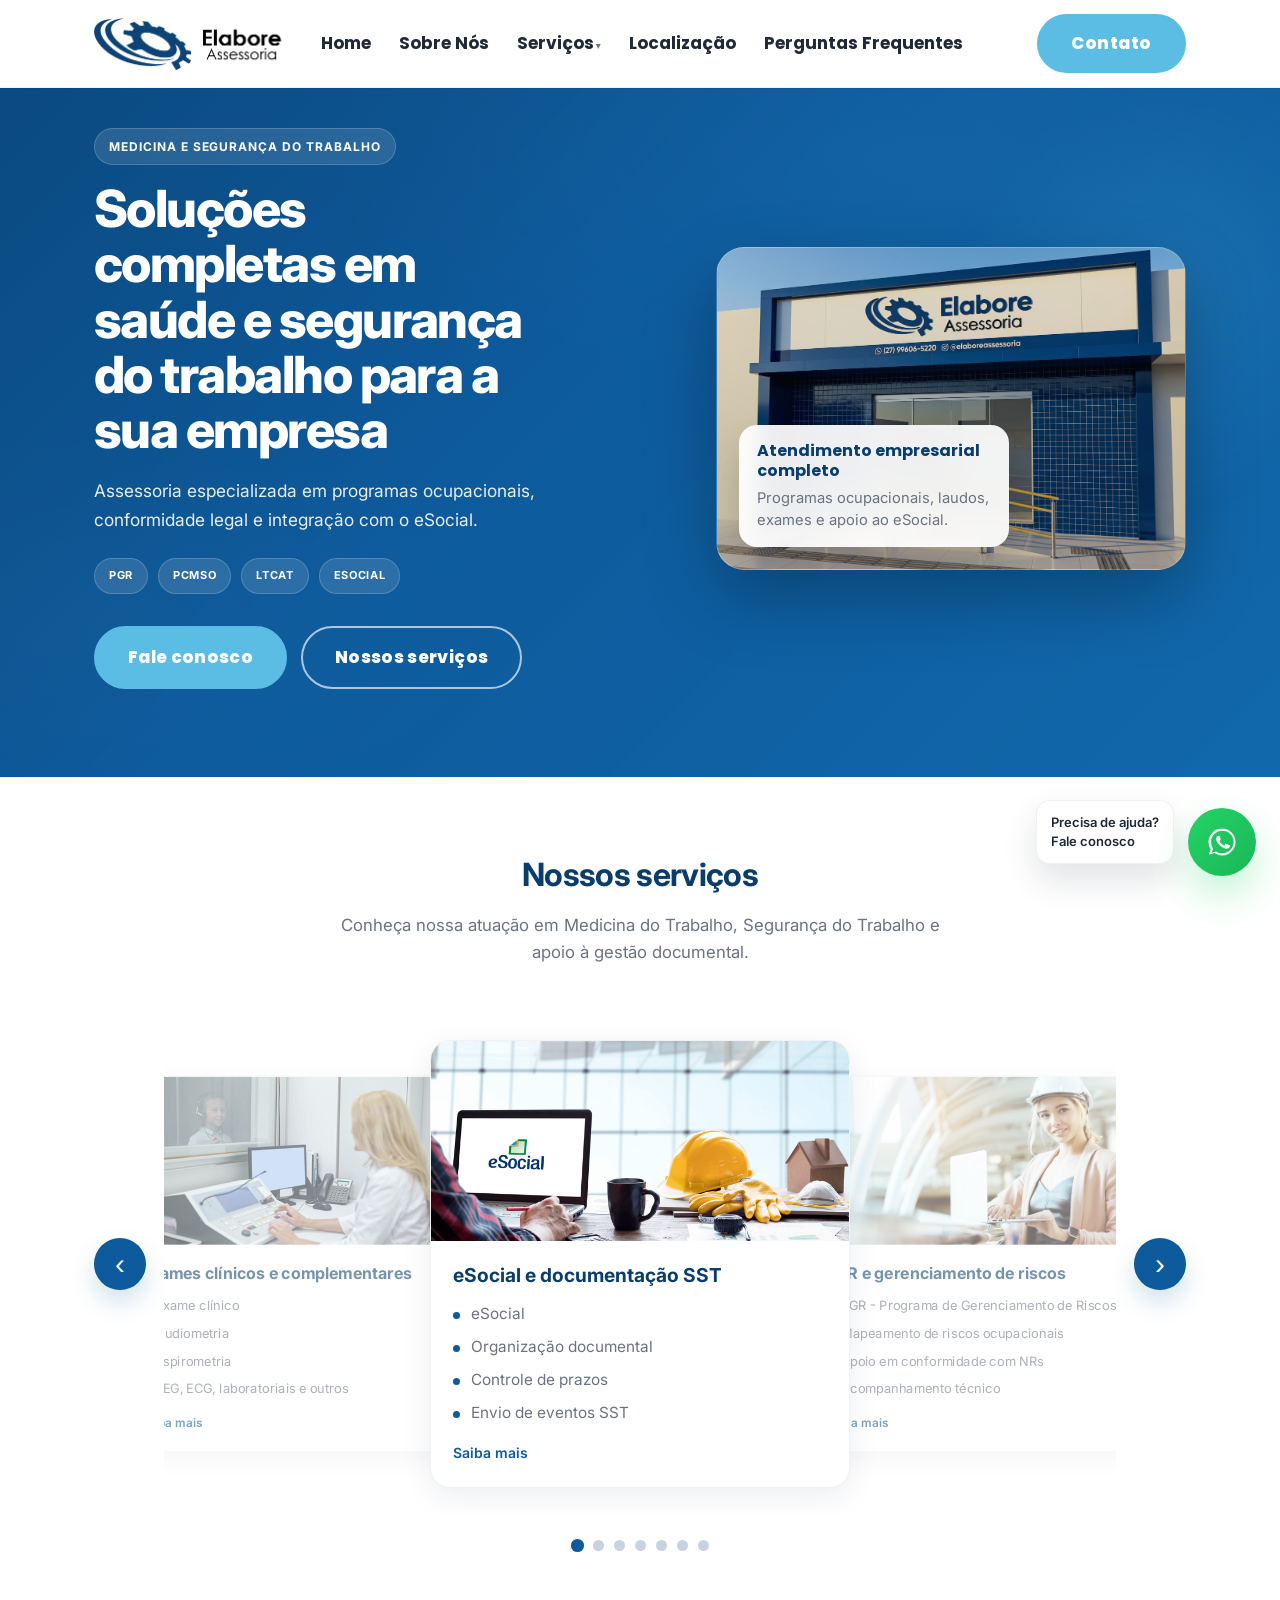
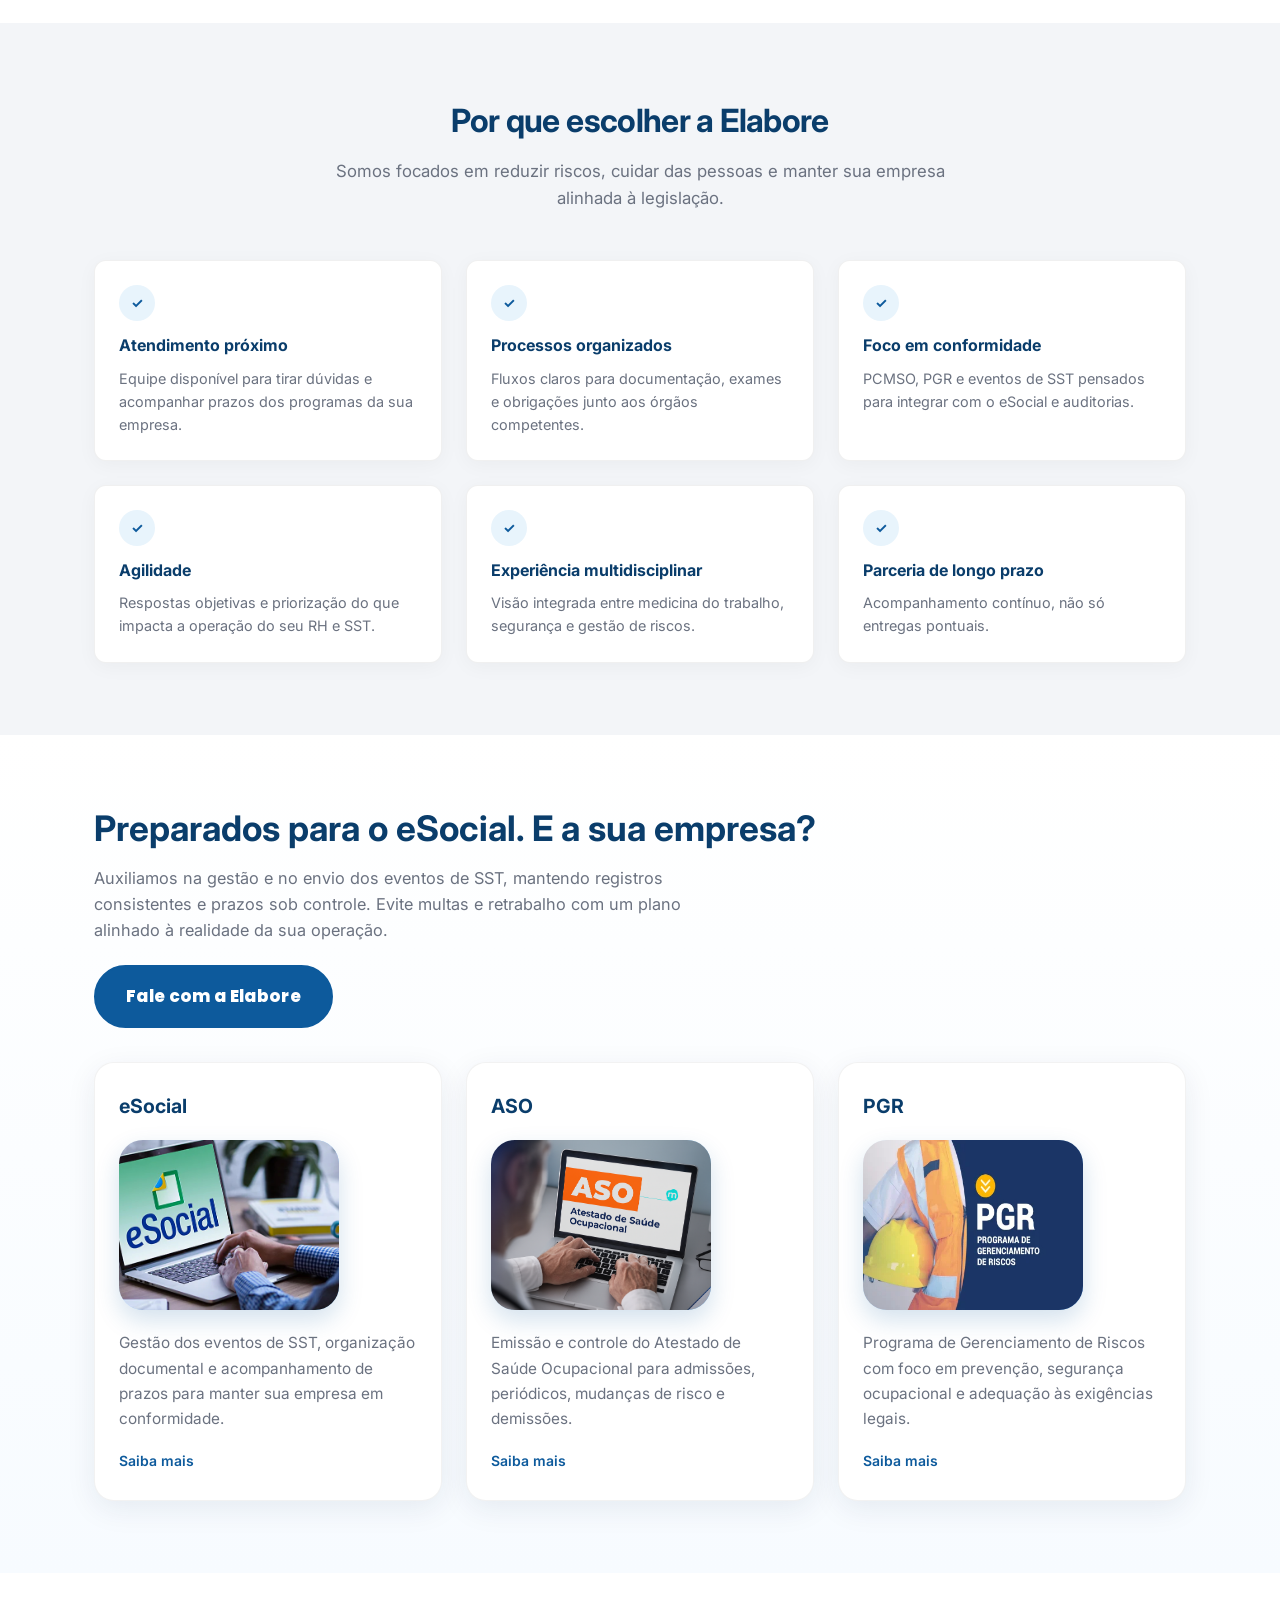
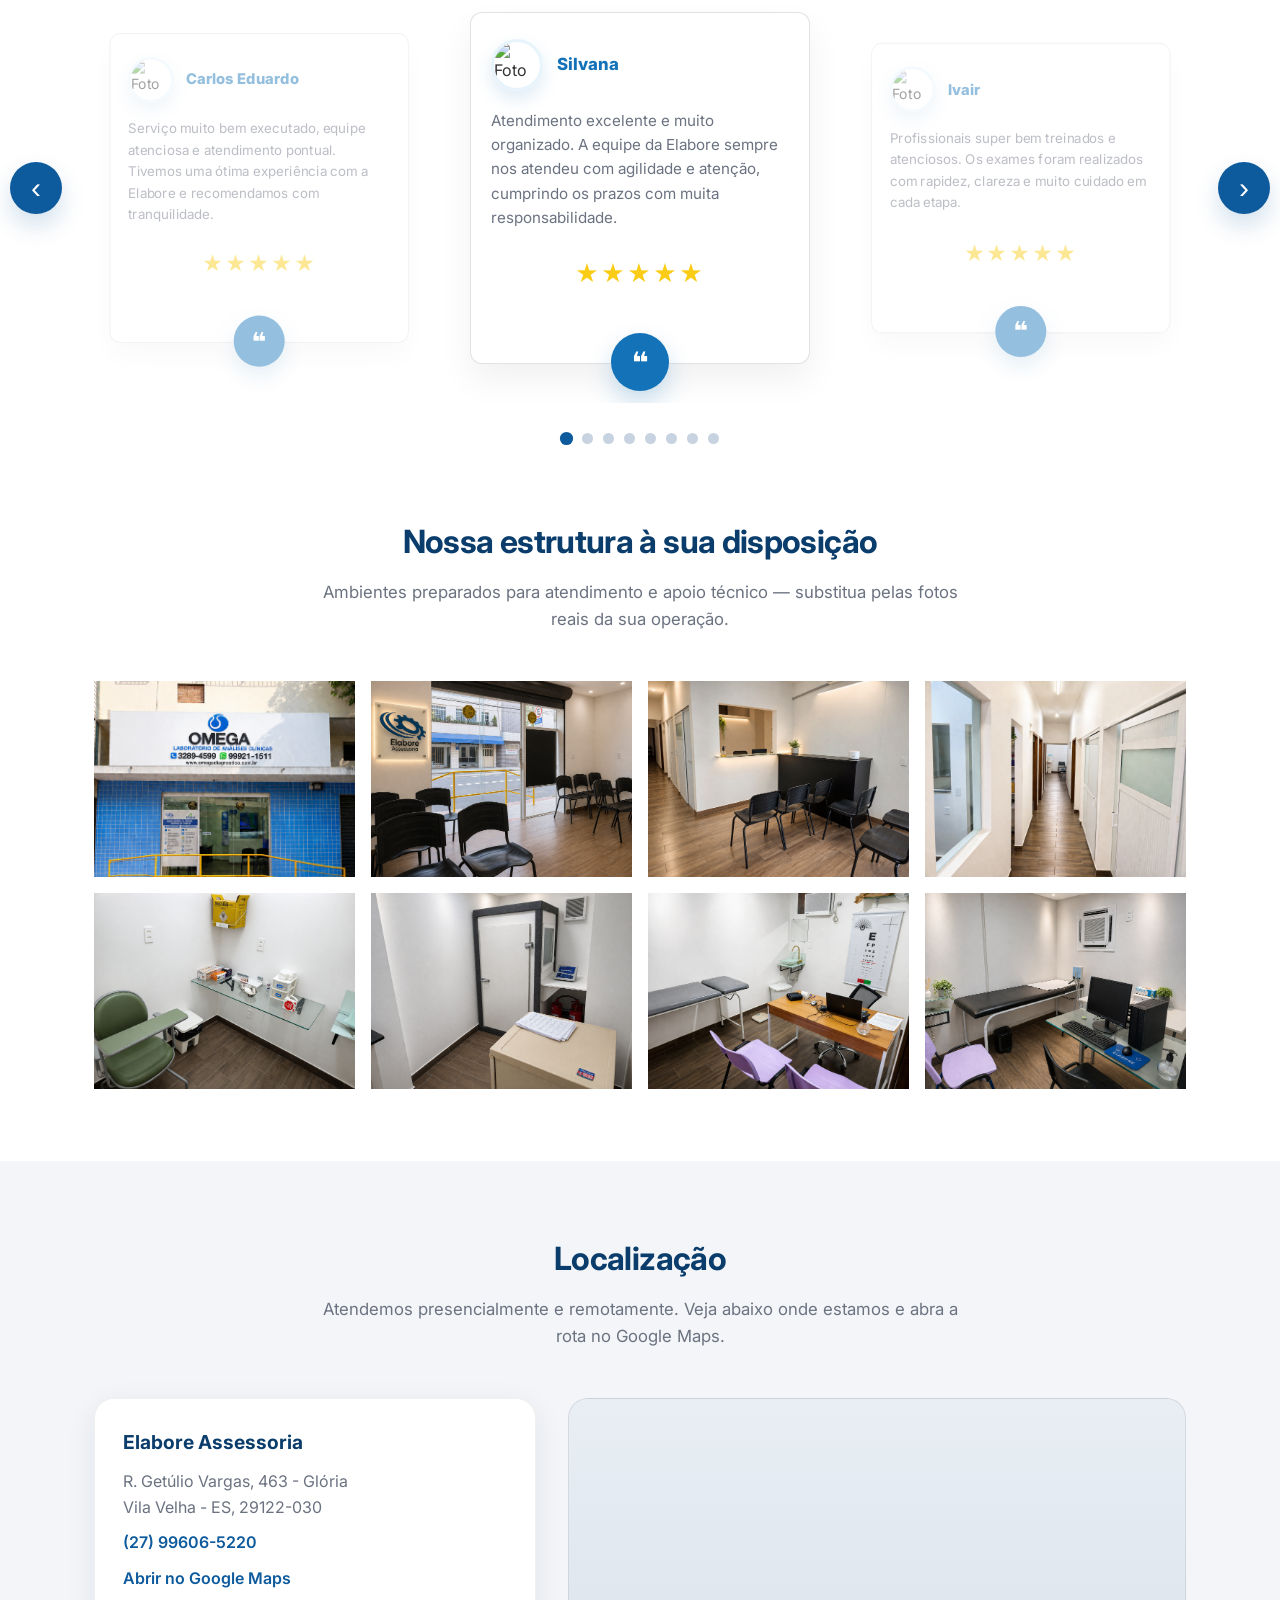
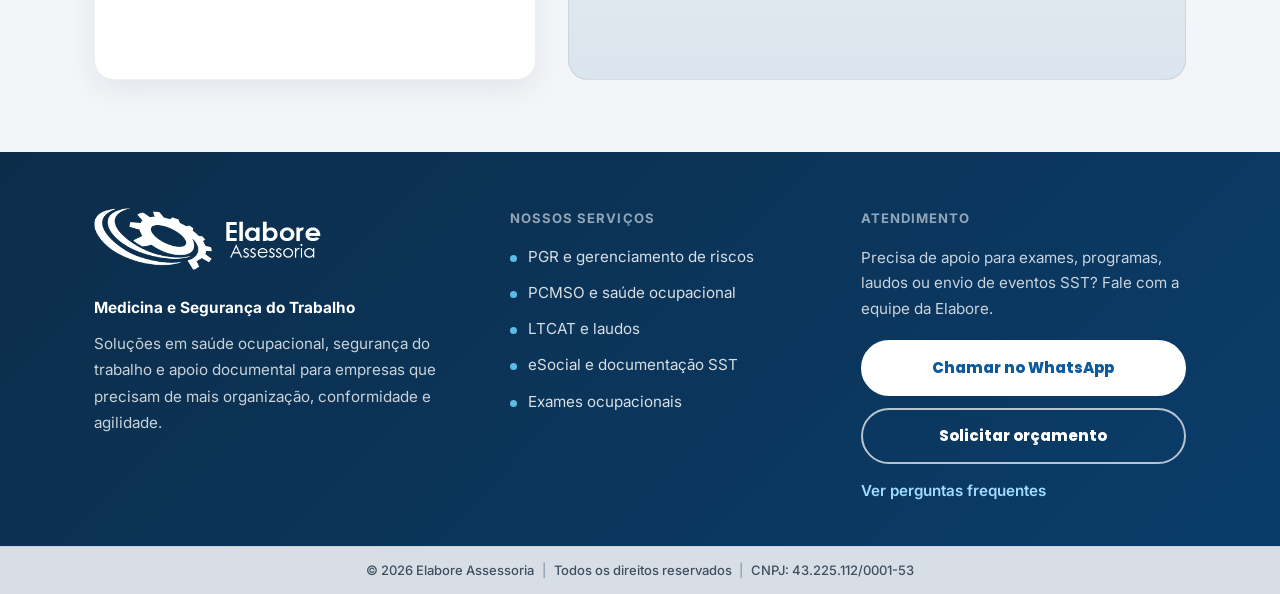
==== commit 04e76ad0: "Add files via upload" ====
--- a/index.html
+++ b/index.html
@@ -48,9 +48,16 @@
 
     <main>
         <section class="hero" id="inicio">
-            <div class="hero-overlay"></div>
-        
-            <div class="container hero-layout">
+                <div class="hero-video-wrap" aria-hidden="true">
+                    <video class="hero-video" autoplay muted loop playsinline preload="metadata">
+                        <source src="video-hero.mp4" type="video/mp4">
+                    </video>
+                </div>
+
+                <div class="hero-overlay"></div>
+
+                <div class="container hero-layout">
+
                 <div class="hero-content">
                     <p class="hero-kicker">Medicina e Segurança do Trabalho</p>
         
@@ -1008,5 +1015,14 @@
             });
         })();
     </script>
+
+    <script>
+        document.addEventListener('DOMContentLoaded', function () {
+            const video = document.querySelector('.hero-video');
+            if (video) {
+                video.playbackRate = 0.80; // mais lento
+            }
+        });
+    </script>
 </body>
 </html>
--- a/style.css
+++ b/style.css
@@ -276,11 +276,36 @@
 /* =========================================
    3. HERO (estilo landing corporativa)
    ========================================= */
-   .hero {
+.hero {
     position: relative;
     padding: calc(var(--head-offset) + 44px) 0 88px;
-    background: linear-gradient(135deg, #0a3d6b 0%, #0d5a9c 45%, #1578bd 100%);
+    background: #0d5a9c;
     overflow: hidden;
+}
+
+.hero-video-wrap {
+    position: absolute;
+    inset: 0;
+    z-index: 0;
+    overflow: hidden;
+}
+
+.hero-video {
+    width: 100%;
+    height: 100%;
+    object-fit: cover;
+    display: block;
+}
+
+.hero-overlay {
+    position: absolute;
+    inset: 0;
+    background:
+        linear-gradient(135deg, rgba(10, 61, 107, 0.62) 0%, rgba(13, 90, 156, 0.54) 45%, rgba(21, 120, 189, 0.48) 100%),
+        radial-gradient(ellipse 80% 60% at 70% 20%, rgba(91, 188, 228, 0.14) 0%, transparent 55%),
+        radial-gradient(ellipse 60% 50% at 10% 80%, rgba(255, 255, 255, 0.04) 0%, transparent 50%);
+    z-index: 1;
+    pointer-events: none;
 }
 
 .hero::after {
@@ -293,16 +318,6 @@
     border-radius: 50%;
     background: radial-gradient(circle, rgba(91, 188, 228, 0.28) 0%, rgba(91, 188, 228, 0) 70%);
     filter: blur(10px);
-    pointer-events: none;
-}
-
-.hero-overlay {
-    position: absolute;
-    inset: 0;
-    background:
-        radial-gradient(ellipse 80% 60% at 70% 20%, rgba(91, 188, 228, 0.16) 0%, transparent 55%),
-        radial-gradient(ellipse 60% 50% at 10% 80%, rgba(255, 255, 255, 0.05) 0%, transparent 50%);
-    z-index: 1;
     pointer-events: none;
 }
 
